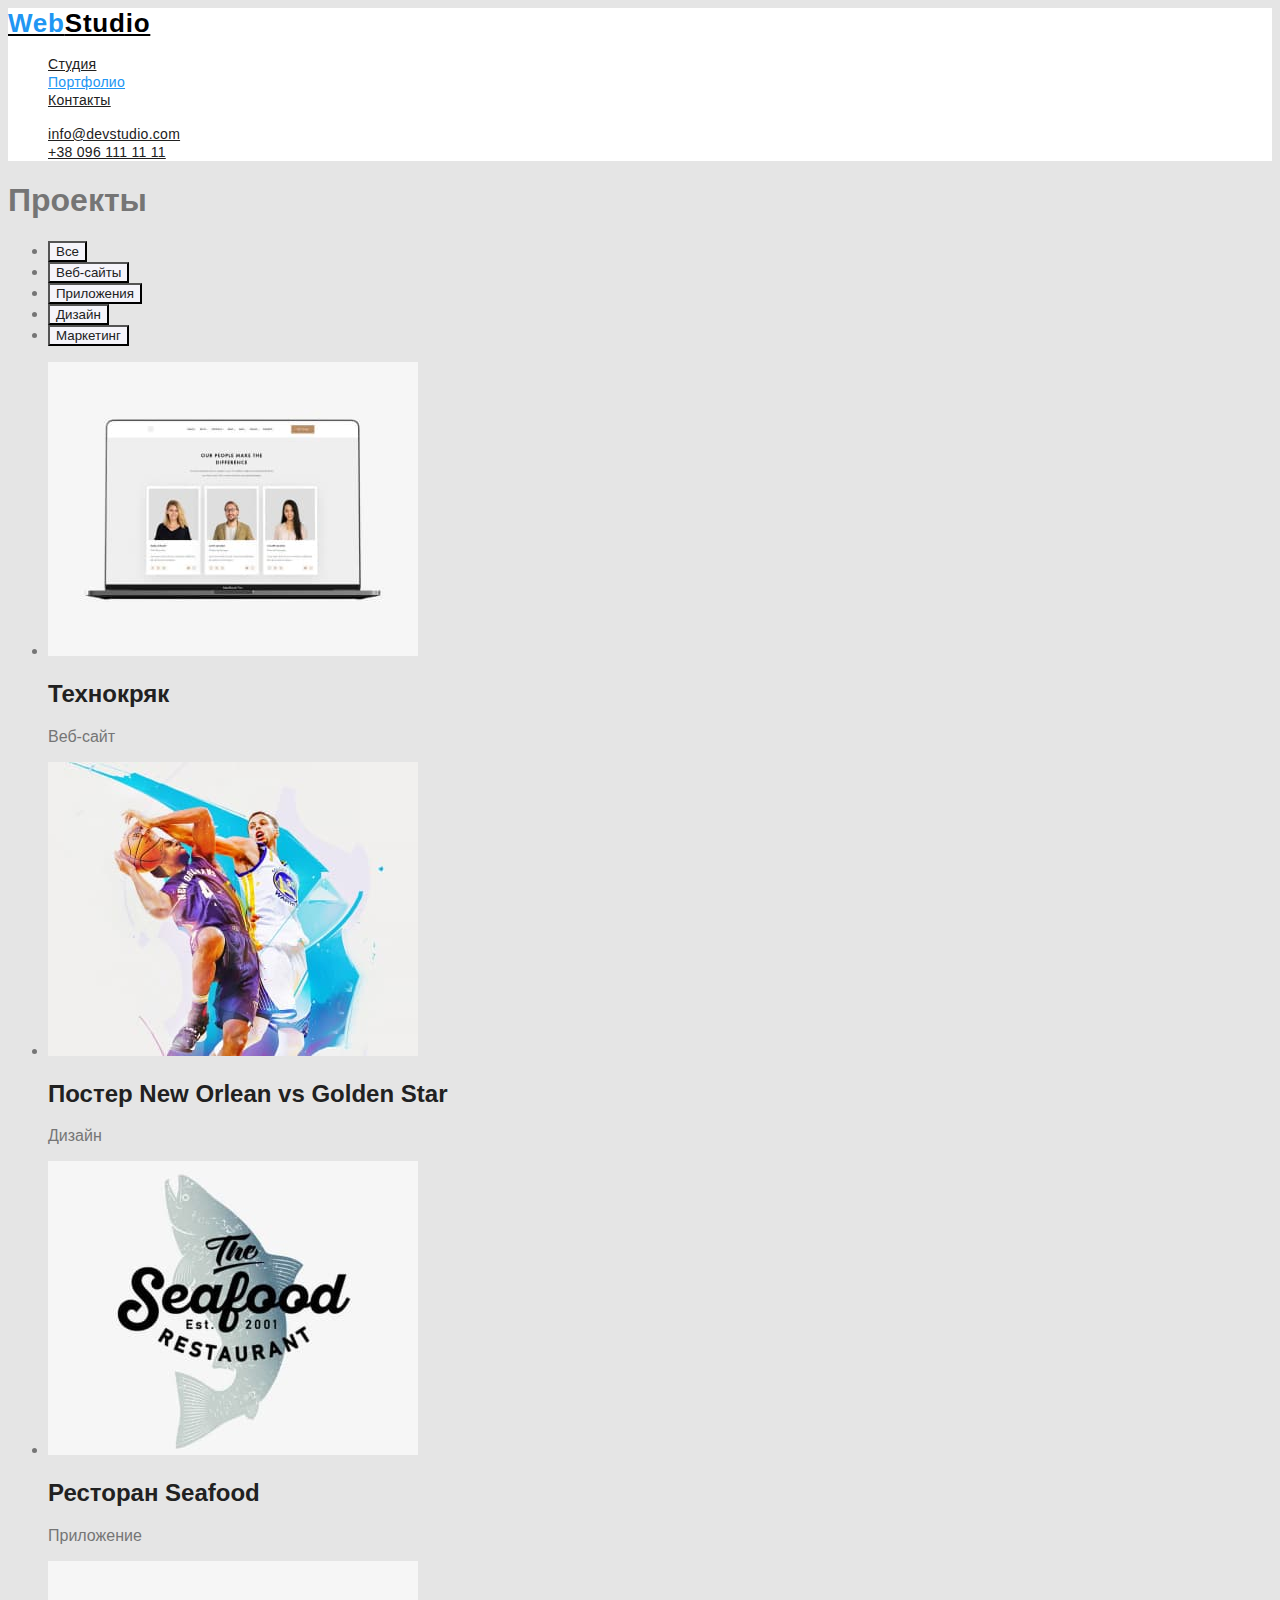
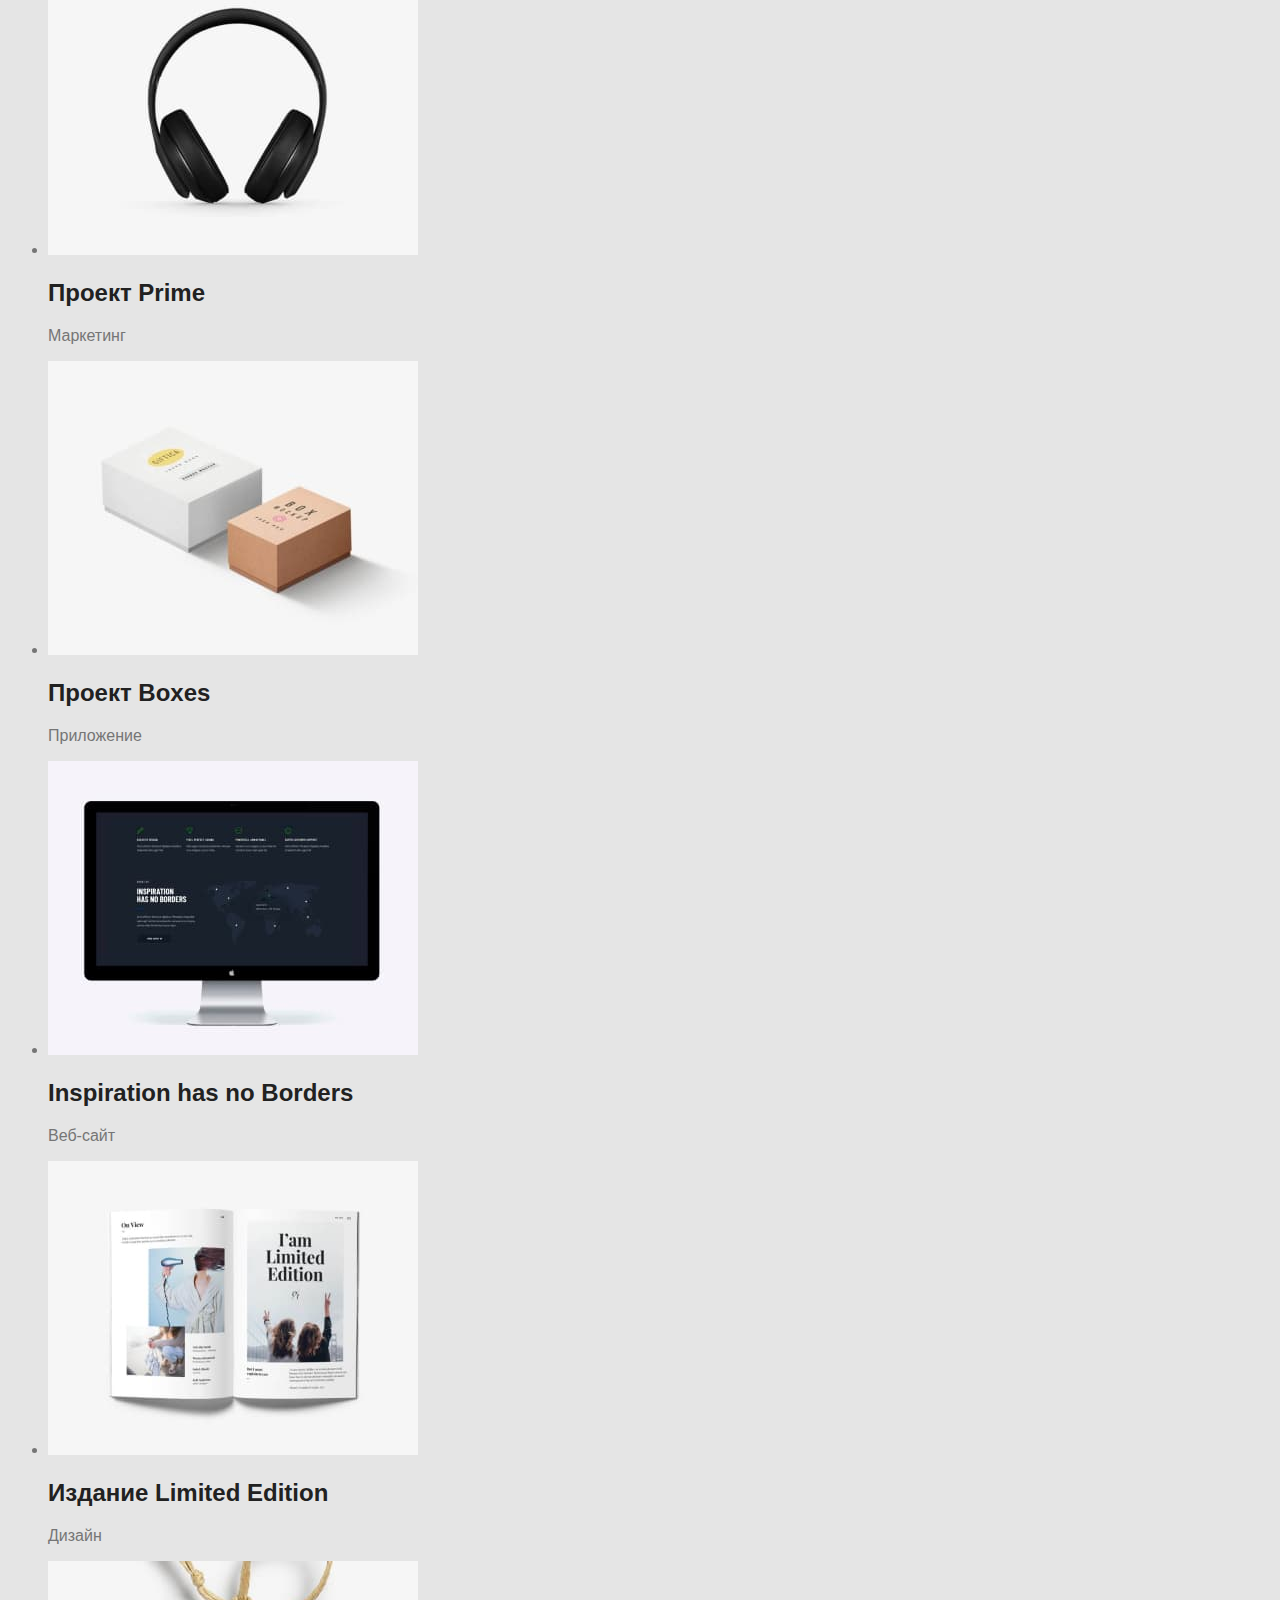
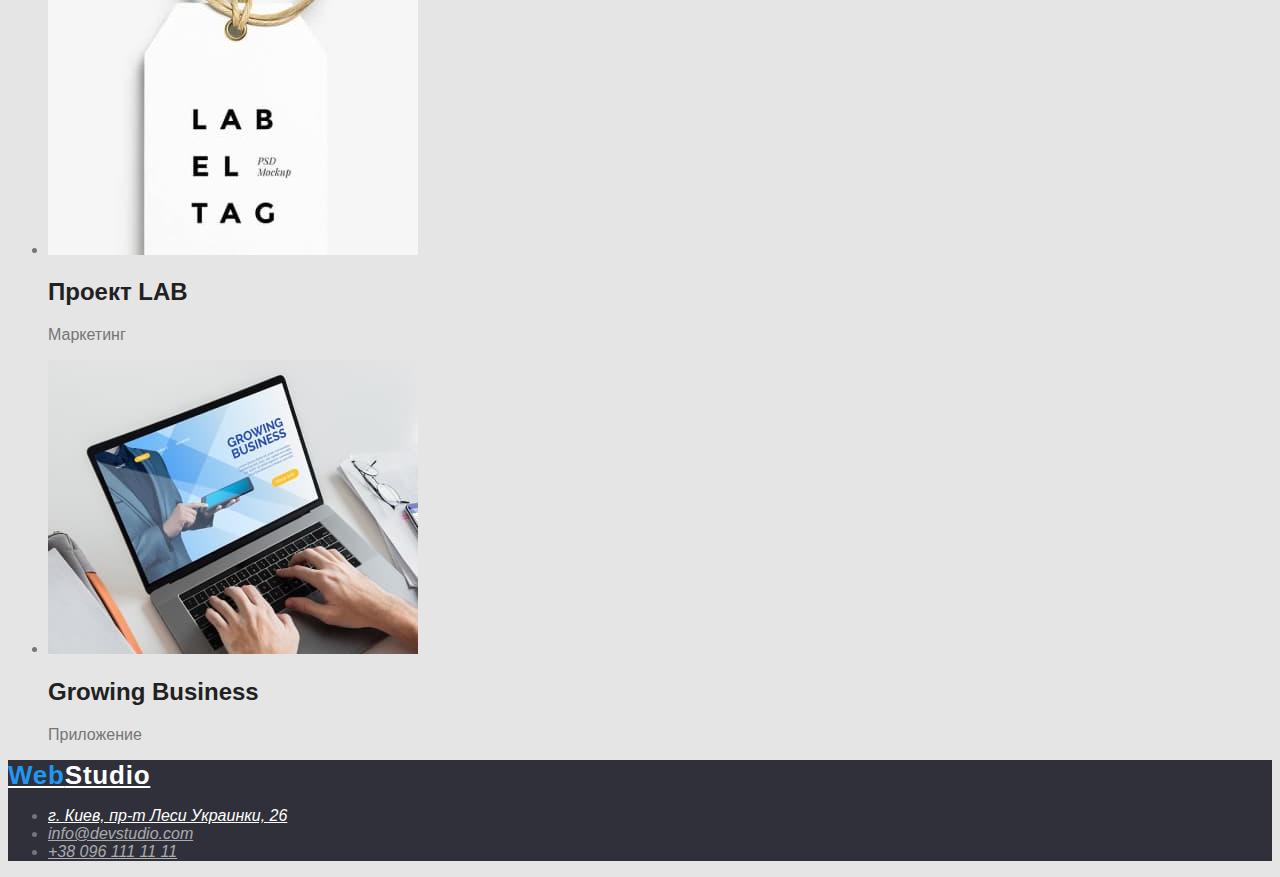
==== portfolio.html @ 9cfa78b4 "збережені зміни перед редагуванням класів" ====
<!DOCTYPE html>
<html lang="ru">
<head>
    <meta charset="UTF-8">
    <meta http-equiv="X-UA-Compatible" content="IE=edge">
    <meta name="viewport" content="width=device-width, initial-scale=1.0">
    <title>Document</title>
    <link rel="stylesheet" href="./css/styles.css">
</head>
<body>
<header class="header">
    <nav>
        <a href="index.html" class="header-logo"><span class="logo-accent">Web</span>Studio</a>

        <ul class="site-nav list">
            <li><a href="index.html" class="link">Студия</a></li>
            <li><a href="./portfolio.html" class="link current">Портфолио</a></li>
            <li><a href="" class="link">Контакты</a></li>
        </ul>
    </nav>

    <ul class="contact-nav list">
        <li><a href="mailto:info@devstudio.com" class="link">info@devstudio.com</a></li>
        <li><a href="tel:380961111111" class="link">+38 096 111 11 11</a></li>
    </ul>

</header>

    <main>
      <h1>Проекты</h1>
        <section>
        <ul class="button-list">
            <li><button type="button" class="button secondary">Все</button></li>
            <li><button type="button" class="button secondary">Веб-сайты</button></li>
            <li><button type="button" class="button secondary">Приложения</button></li>
            <li><button type="button" class="button secondary">Дизайн</button></li>
            <li><button type="button" class="button secondary">Маркетинг</button></li>
        </ul>  
        </section>

        <section class="projects">
              <ul class="projects-list">
                <li>
                    <img src="./images/img_1.jpg" alt="Ноутбук" width="370">
                    <h2 class="title">Технокряк</h2>
                    <p>Веб-сайт</p>
                </li>
                <li>
                     <img src="./images/img_2.jpg" alt="Баскетболисты" width="370">
                     <h2 class="title">Постер New Orlean vs Golden Star</h2>
                     <p>Дизайн</p>
                </li>
                <li>
                    <img src="./images/img_3.jpg" alt="Ресторан" width="370">
                    <h2 class="title">Ресторан Seafood</h2>
                    <p>Приложение</p>
                </li>
                <li>
                    <img src="images/img_4.jpg" alt="Наушники" width="370">
                    <h2 class="title">Проект Prime</h2>
                    <p>Маркетинг</p>
                </li>
                <li>
                    <img src="images/img_5.jpg" alt="Коробочки" width="370">
                    <h2 class="title">Проект Boxes</h2>
                    <p>Приложение</p>
                </li>
                <li>
                    <img src="images/img_6.jpg" alt="Монитор" width="370">
                    <h2 class="title">Inspiration has no Borders</h2>
                    <p>Веб-сайт</p>
                </li>
                <li>
                    <img src="images/img_7.jpg" alt="Журнал" width="370">
                    <h2 class="title">Издание Limited Edition</h2>
                    <p>Дизайн</p>
                </li>
                <li>
                    <img src="images/img_8.jpg" alt="Подвеска" width="370">
                    <h2 class="title">Проект LAB</h2>
                    <p>Маркетинг</p>
                </li>
                <li>
                    <img src="images/img_9.jpg" alt="Рабочий стол" width="370">
                    <h2 class="title">Growing Business</h2>
                    <p>Приложение</p>
                </li>
            </ul>
        </section>
       
    </main>

<footer class="footer">
    <a href="./index.html" class="footer-logo"><span class="logo-accent">Web</span>Studio</a>

    <address class="adress">
        <ul>
            <li><a href="https://bit.ly/3pXMvUd" class="adress-point" target="_blank" rel="noopener noreferrer">г. Киев,
                    пр-т Леси Украинки, 26</a></li>
            <li><a href="mailto:info@devstudio.com" class="adress-link">info@devstudio.com</a></li>
            <li><a href="tel:380961111111" class="adress-link">+38 096 111 11 11</a></li>
        </ul>
    </address>

</footer>
    
</body>
</html>
---- css/styles.css ----
:root {
    --primary-text-color: #757575;
    --title-text-color: #212121;
    --accent-color: #2196F3;
    --primary-white-color:#FFFFFF;
    --primary-grey-color: #F5F4FA;
    --primary-background-color: #E5E5E5;
    --primary-black-color: #2F303A;
}

body{
    color: var(--primary-text-color);
    background-color: var(--primary-background-color);
    font-family: Roboto, sans-serif;
}

/* Хедер */

.header {
    background-color: var(--primary-white-color);
}

.header-logo {
    color: #000000;
    font-family: Raleway, sans-serif;
    font-weight: 700;
    font-size: 26px;
    line-height: 1.19;
    letter-spacing: 0.03em;
}

.logo-accent {
    color: var(--accent-color);
}

.list {
    list-style: none;
}

.site-nav .link,
.contact-nav .link{
    color: var(--title-text-color);
    font-weight: 500;
    font-size: 14px;
    line-height: 1.14;
    letter-spacing: 0.02em;
}

.site-nav .link:hover,
.site-nav .link:focus {
    color: var(--accent-color);
}

.site-nav .link.current {
    color: var(--accent-color);
}

.contact-nav .link:hover,
.contact-nav .link:focus {
    color: var(--accent-color);
}


/* Герой */

.hero {
  background-color: var(--primary-black-color);
}

.hero-title {
    color: var(--primary-white-color);
    font-weight: 900;
    font-size: 44px;
    line-height: 1.36;
    text-align: center;
    letter-spacing: 0.06em;
    text-transform: uppercase;
}


/* Качества */

.features-list .title{
    color: var(--title-text-color);
    font-weight: 700;
    font-size: 14px;
    line-height: 1.14;
    letter-spacing: 0.03em;
    text-transform: uppercase;
}

.features-list .text{
    font-size: 14px;
    line-height: 1.7;
    letter-spacing: 0.03em;
}

/* Чем занимаемся */

.activity .activity-title {
    color: var(--title-text-color);
    font-weight: 700;
    font-size: 36px;
    line-height: 1.16;
    text-align: center;
    letter-spacing: 0.03em;    
}

/* Наша команда */

.team {
    background-color: var(--primary-grey-color);
}

.team .team-title {
    color: var(--title-text-color);
    font-weight: 700;
    font-size: 36px;
    line-height: 1.16;
    text-align: center;
    letter-spacing: 0.03em;
}

.team-list .subtitle{
    color: var(--title-text-color);
}

/* Футер */

.footer {
    background-color: var(--primary-black-color);
}

.footer-logo {
    color: var(--primary-white-color);
    font-family: Raleway, sans-serif;
    font-weight: 700;
    font-size: 26px;
    line-height: 1.19;
    letter-spacing: 0.03em;
}

.adress .adress-point{
    color: var(--primary-white-color);
}

.adress .adress-link{
    color: rgba(255, 255, 255, 0.6);;
}

/* Кнопки */

.button {

}

.button.primary {
color: var(--primary-white-color)
;
background-color: var(--accent-color);
}

.button.secondary {
    color: var(--title-text-color);
    background-color: var(--primary-grey-color);
}

.button-list .button.secondary:hover,
.button-list .button.secondary:focus {
color: var(--primary-white-color);
background-color: var(--accent-color);
}

/* Страница портфолио */

.projects-list .title {
    color: var(--title-text-color);
}

/* .projects > h1 {
    visually-hidden {
            position: absolute;
            width: 1px;
            height: 1px;
            margin: -1px;
            border: 0;
            padding: 0;
            white-space: nowrap;
            clip-path: inset(100%);
            clip: rect(0 0 0 0);
            overflow: hidden;
            12
        }
} */
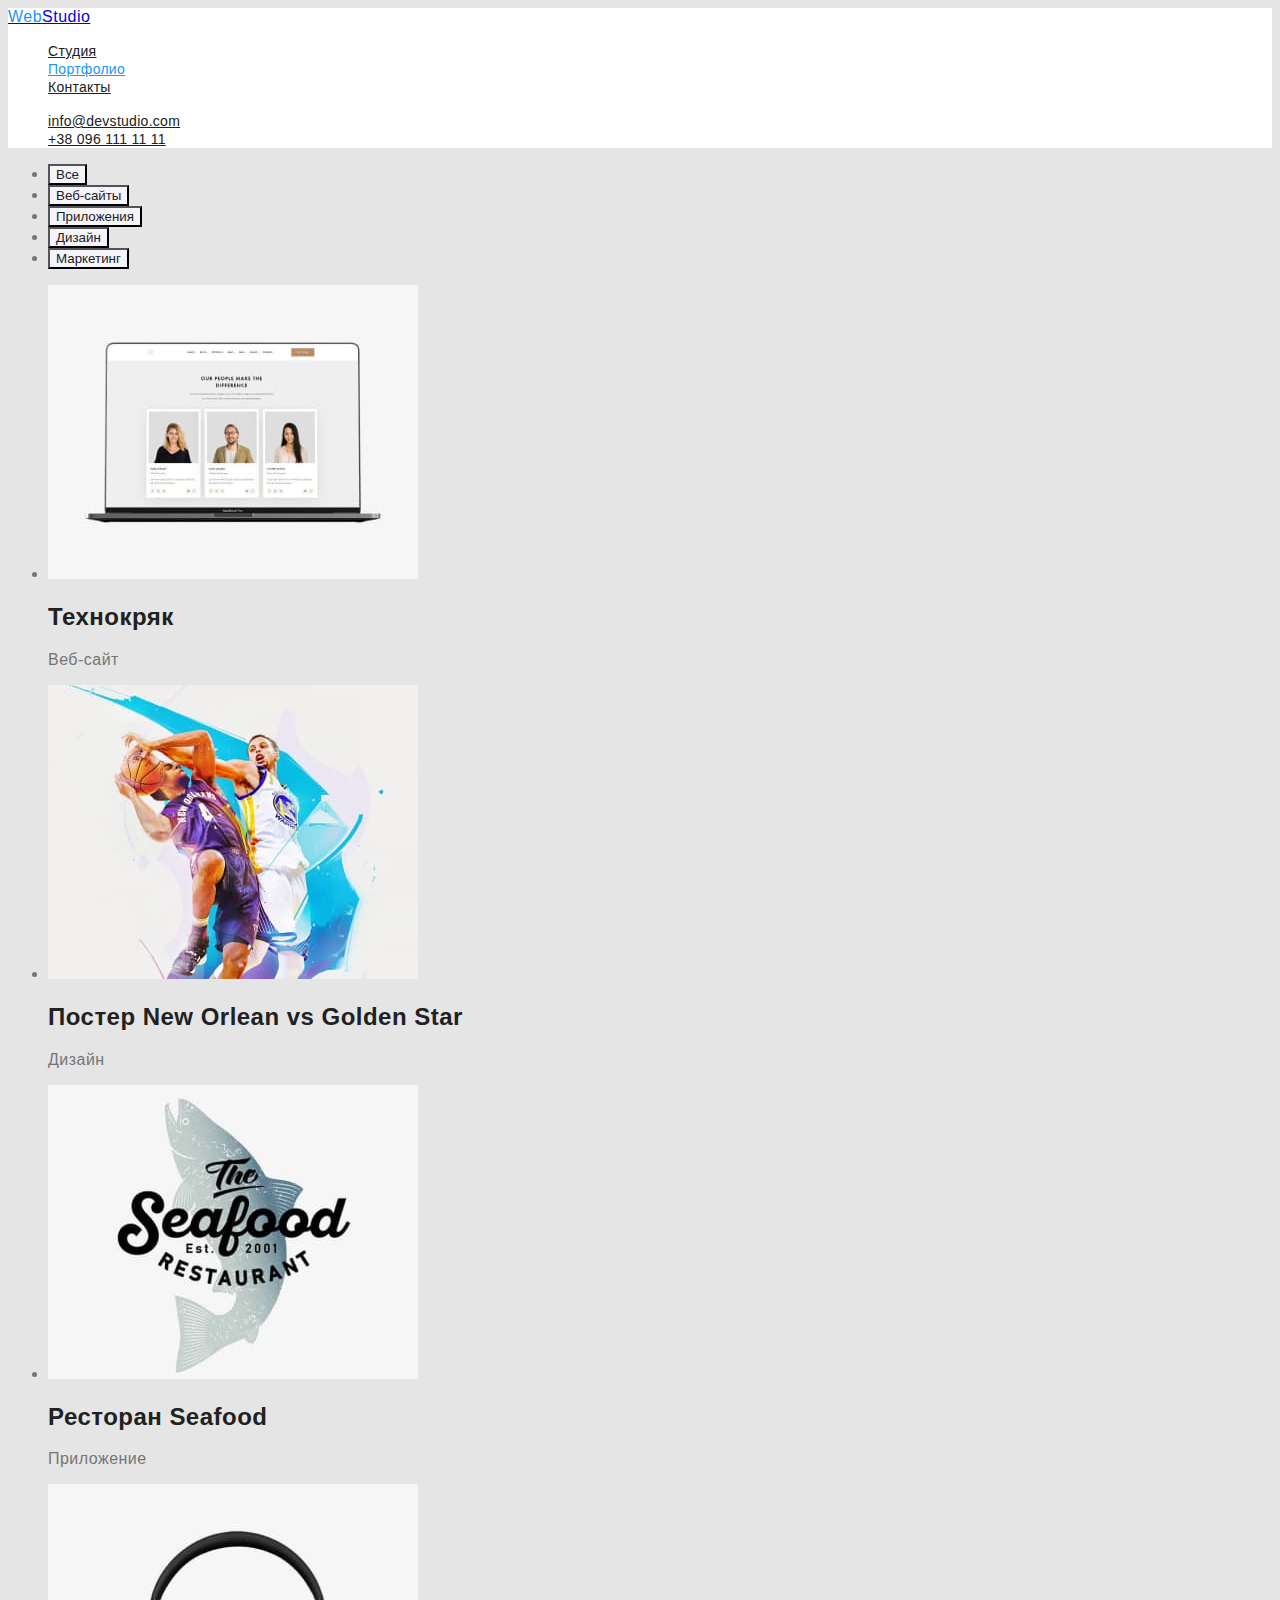
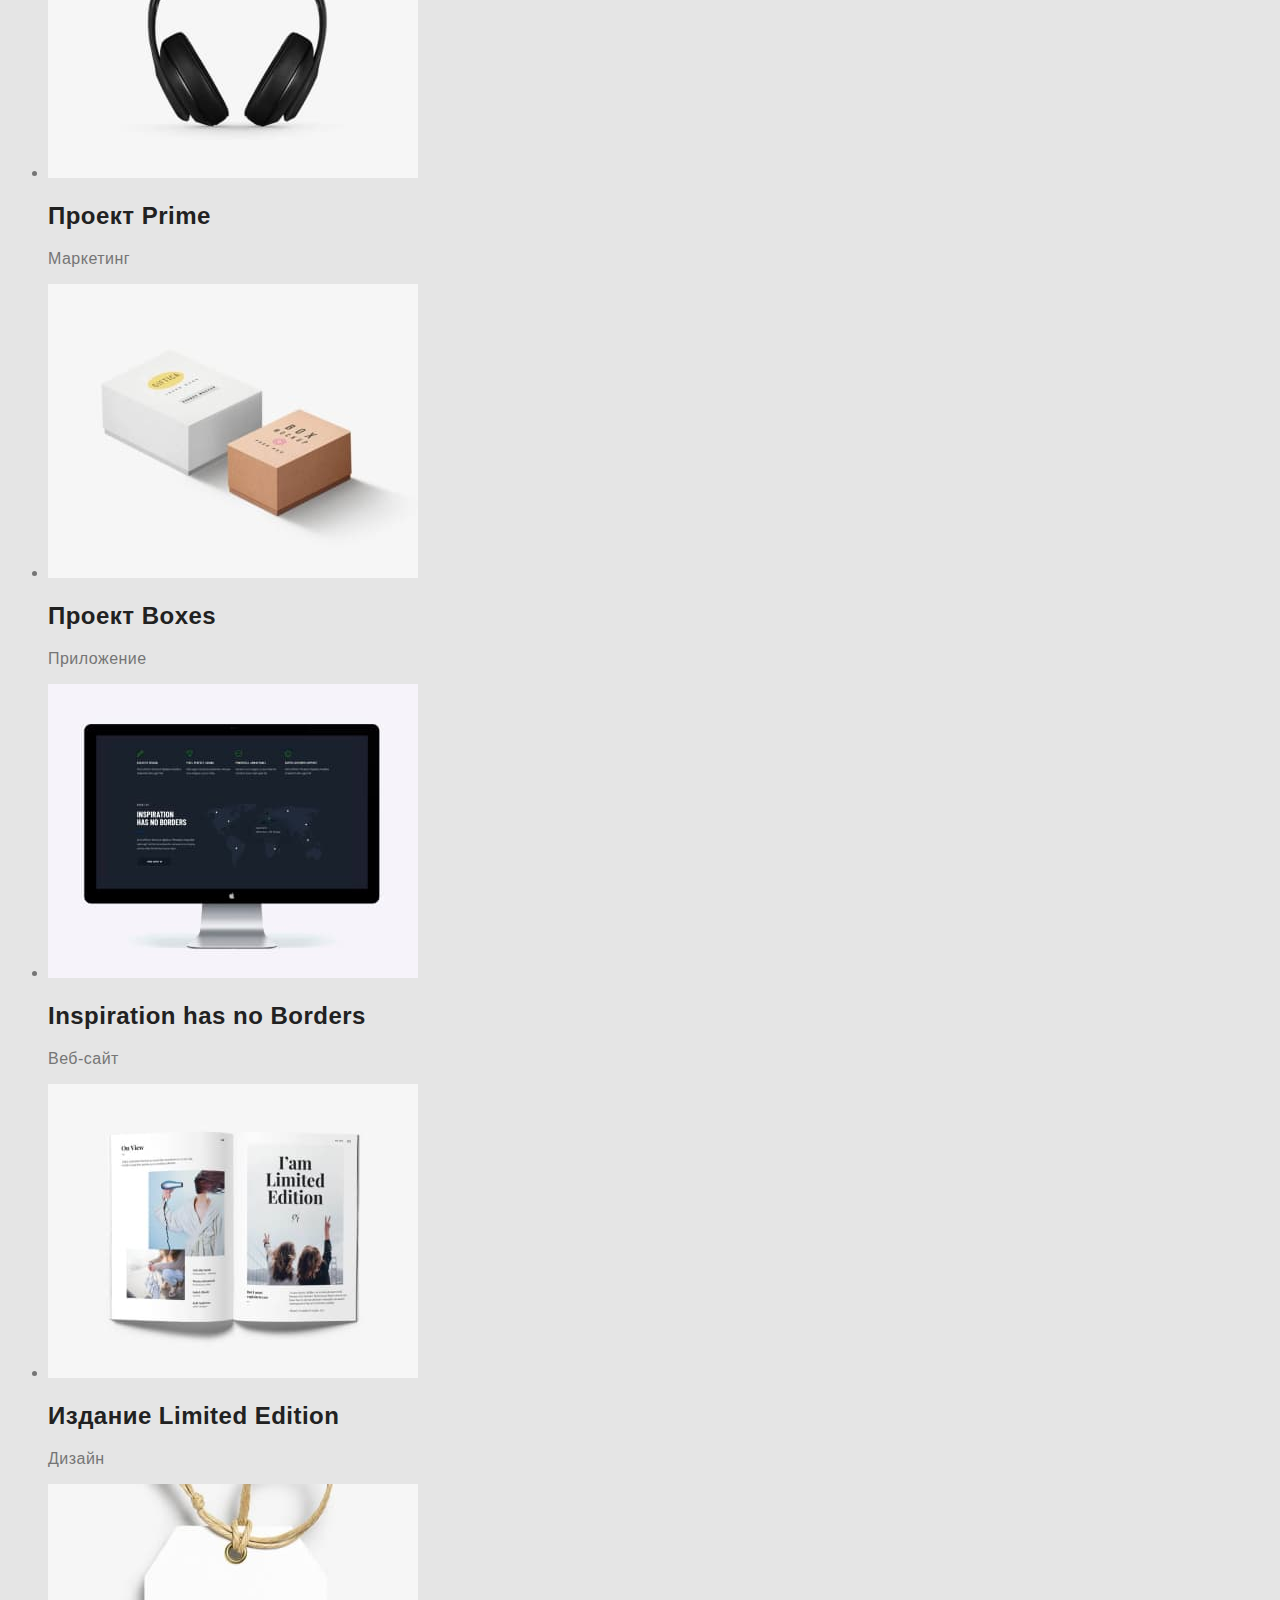
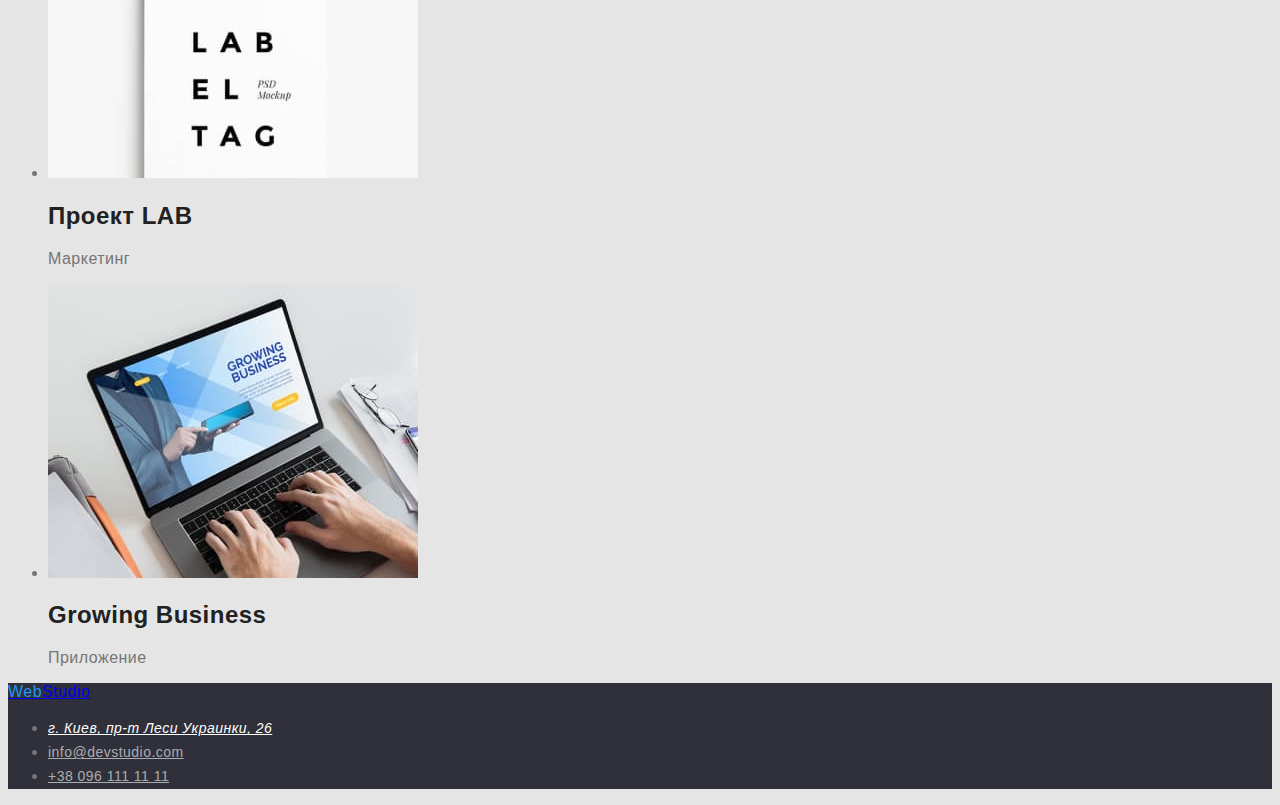
==== commit 5875e85e: "закінчив стилізацію основної сторінки" ====
--- a/portfolio.html
+++ b/portfolio.html
@@ -27,7 +27,7 @@
 </header>
 
     <main>
-      <h1>Проекты</h1>
+      <h1 class="visually-hidden">Проекты</h1>
         <section>
         <ul class="button-list">
             <li><button type="button" class="button secondary">Все</button></li>
--- a/css/styles.css
+++ b/css/styles.css
@@ -6,12 +6,28 @@
     --primary-grey-color: #F5F4FA;
     --primary-background-color: #E5E5E5;
     --primary-black-color: #2F303A;
+    --secondary-black-color: #000000;
+    --adress-color: rgba(255, 255, 255, 0.6)
 }
 
 body{
     color: var(--primary-text-color);
     background-color: var(--primary-background-color);
     font-family: Roboto, sans-serif;
+    letter-spacing: 0.03em;
+}
+
+.visually-hidden {
+    position: absolute;
+    width: 1px;
+    height: 1px;
+    margin: -1px;
+    border: 0;
+    padding: 0;
+    white-space: nowrap;
+    clip-path: inset(100%);
+    clip: rect(0 0 0 0);
+    overflow: hidden;
 }
 
 /* Хедер */
@@ -20,13 +36,15 @@
     background-color: var(--primary-white-color);
 }
 
-.header-logo {
-    color: #000000;
+.logo {
     font-family: Raleway, sans-serif;
     font-weight: 700;
     font-size: 26px;
     line-height: 1.19;
-    letter-spacing: 0.03em;
+}
+
+.logo.header {
+    color: var(--secondary-black-color);
 }
 
 .logo-accent {
@@ -85,44 +103,45 @@
     font-weight: 700;
     font-size: 14px;
     line-height: 1.14;
-    letter-spacing: 0.03em;
     text-transform: uppercase;
 }
 
 .features-list .text{
     font-size: 14px;
     line-height: 1.7;
-    letter-spacing: 0.03em;
 }
 
 /* Чем занимаемся */
 
-.activity .activity-title {
+
+.section-title {
     color: var(--title-text-color);
     font-weight: 700;
     font-size: 36px;
     line-height: 1.16;
     text-align: center;
-    letter-spacing: 0.03em;    
-}
+}
+
 
 /* Наша команда */
 
-.team {
+.section.team {
     background-color: var(--primary-grey-color);
 }
 
-.team .team-title {
-    color: var(--title-text-color);
-    font-weight: 700;
-    font-size: 36px;
-    line-height: 1.16;
-    text-align: center;
-    letter-spacing: 0.03em;
-}
-
-.team-list .subtitle{
-    color: var(--title-text-color);
+
+.team-list .title{
+    color: var(--title-text-color);
+    font-weight: 500;
+    font-size: 16px;
+    line-height: 1.18;
+    text-align: center;
+}
+
+.team-list .text{
+    font-size: 16px;
+    line-height: 1.18;
+    text-align: center;
 }
 
 /* Футер */
@@ -131,21 +150,23 @@
     background-color: var(--primary-black-color);
 }
 
-.footer-logo {
+
+
+.logo.footer {
     color: var(--primary-white-color);
-    font-family: Raleway, sans-serif;
-    font-weight: 700;
-    font-size: 26px;
-    line-height: 1.19;
-    letter-spacing: 0.03em;
-}
-
-.adress .adress-point{
+}
+
+.adress-point{
     color: var(--primary-white-color);
+    font-size: 14px;
+    line-height: 1.71;
 }
 
 .adress .adress-link{
-    color: rgba(255, 255, 255, 0.6);;
+    color: var(--adress-color);
+    font-style: normal;
+    font-size: 14px;
+    line-height: 1.71;
 }
 
 /* Кнопки */
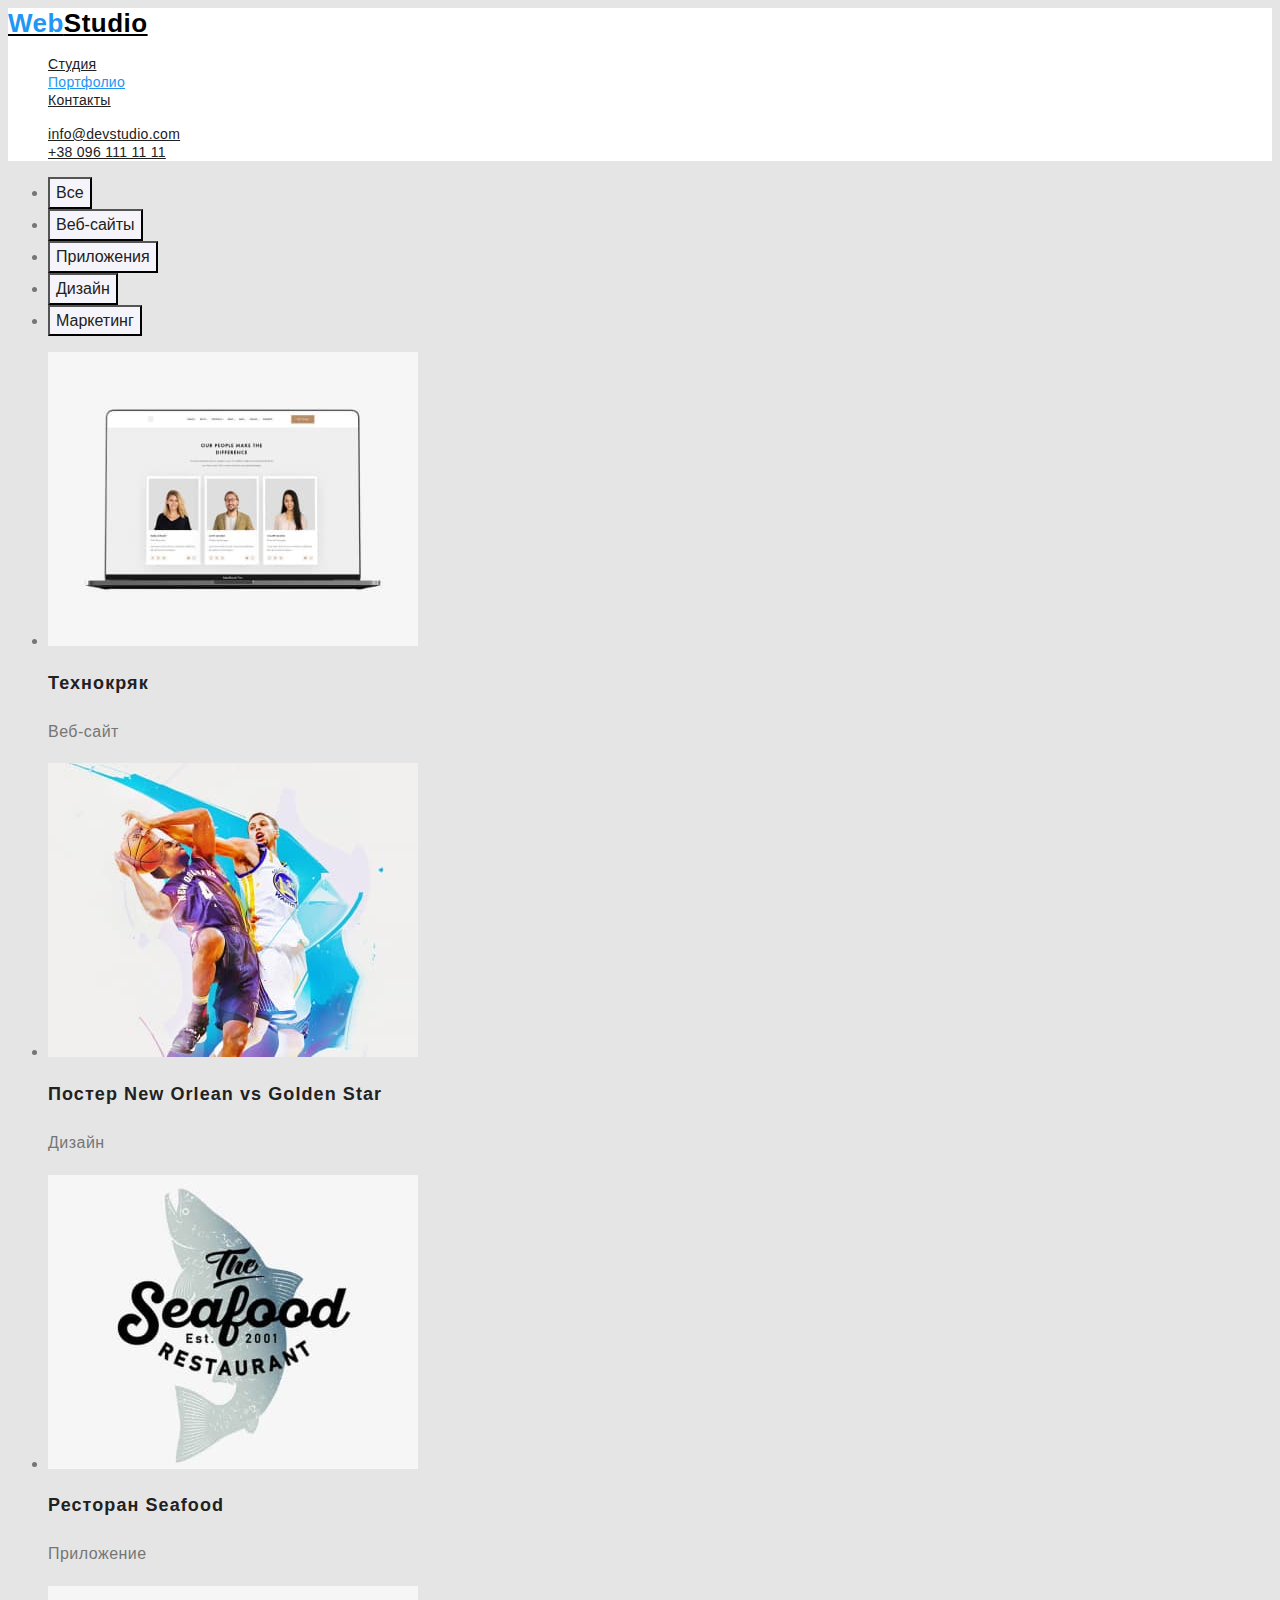
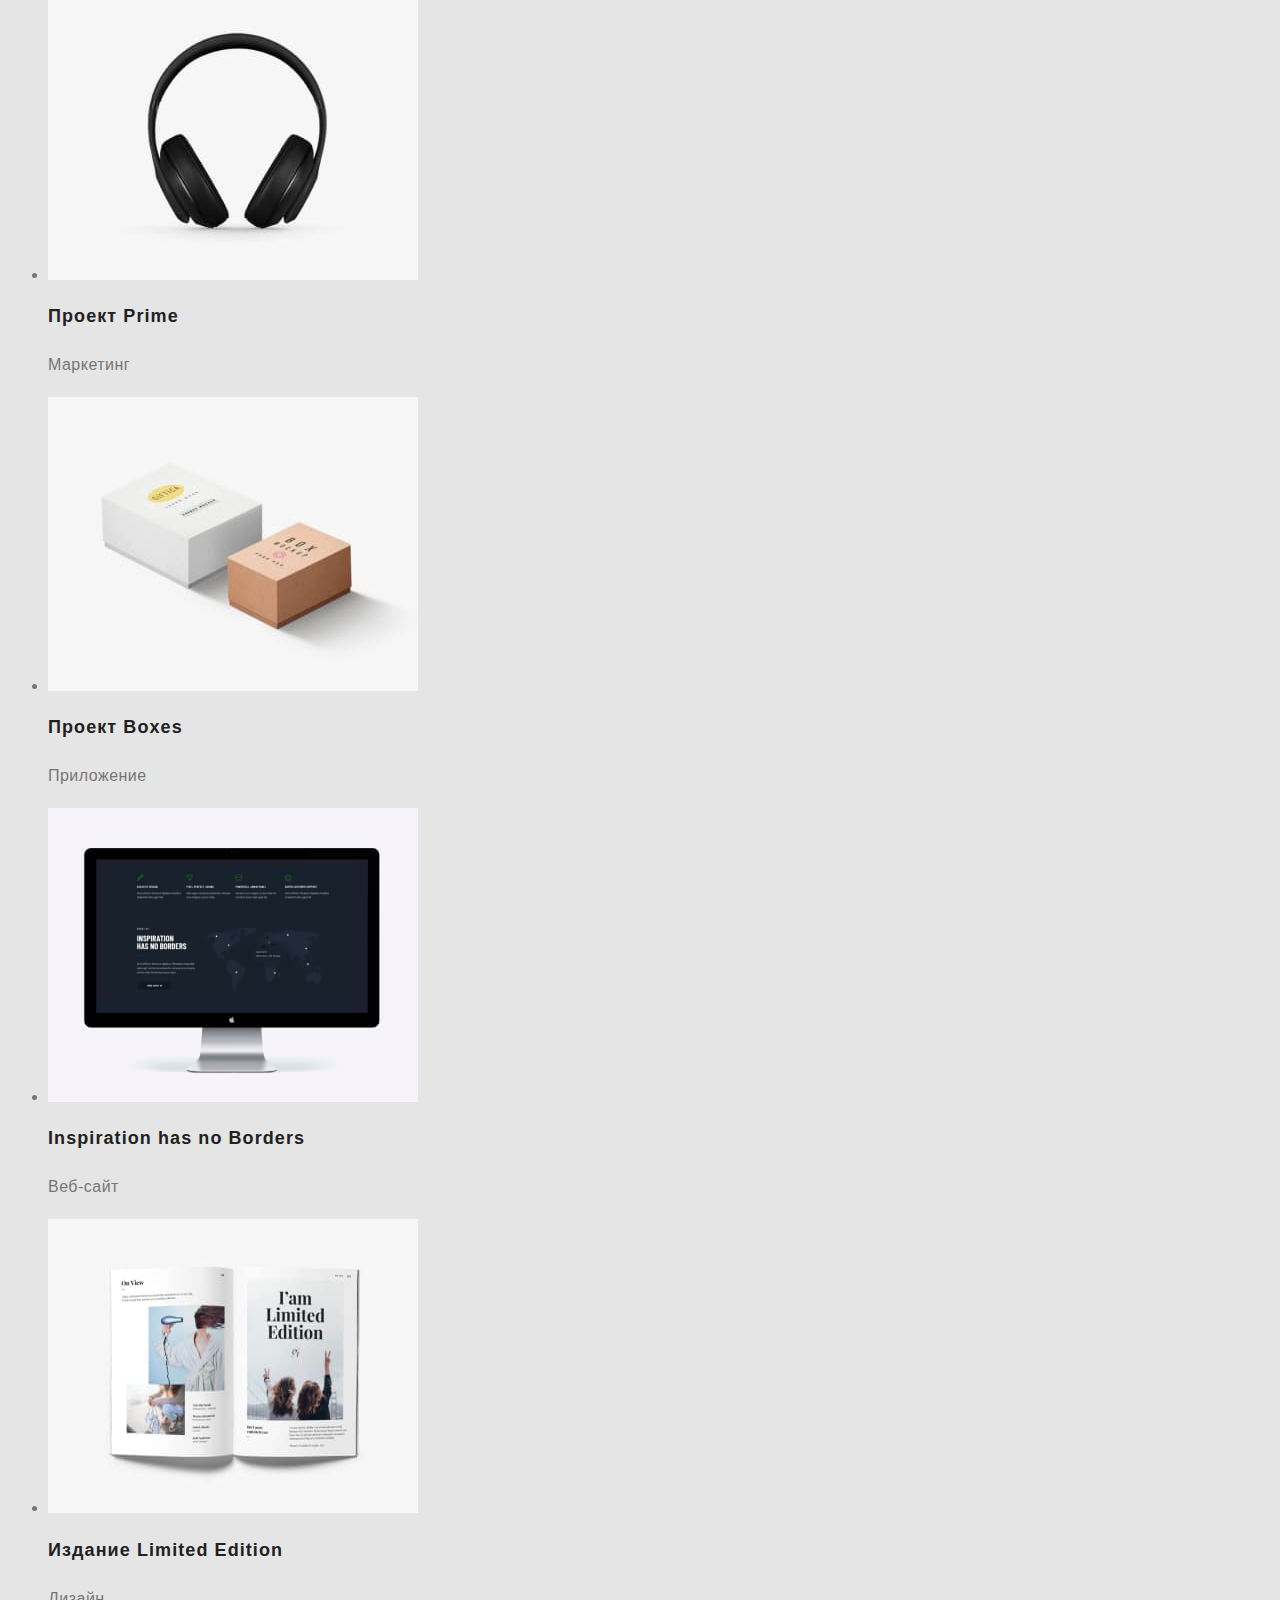
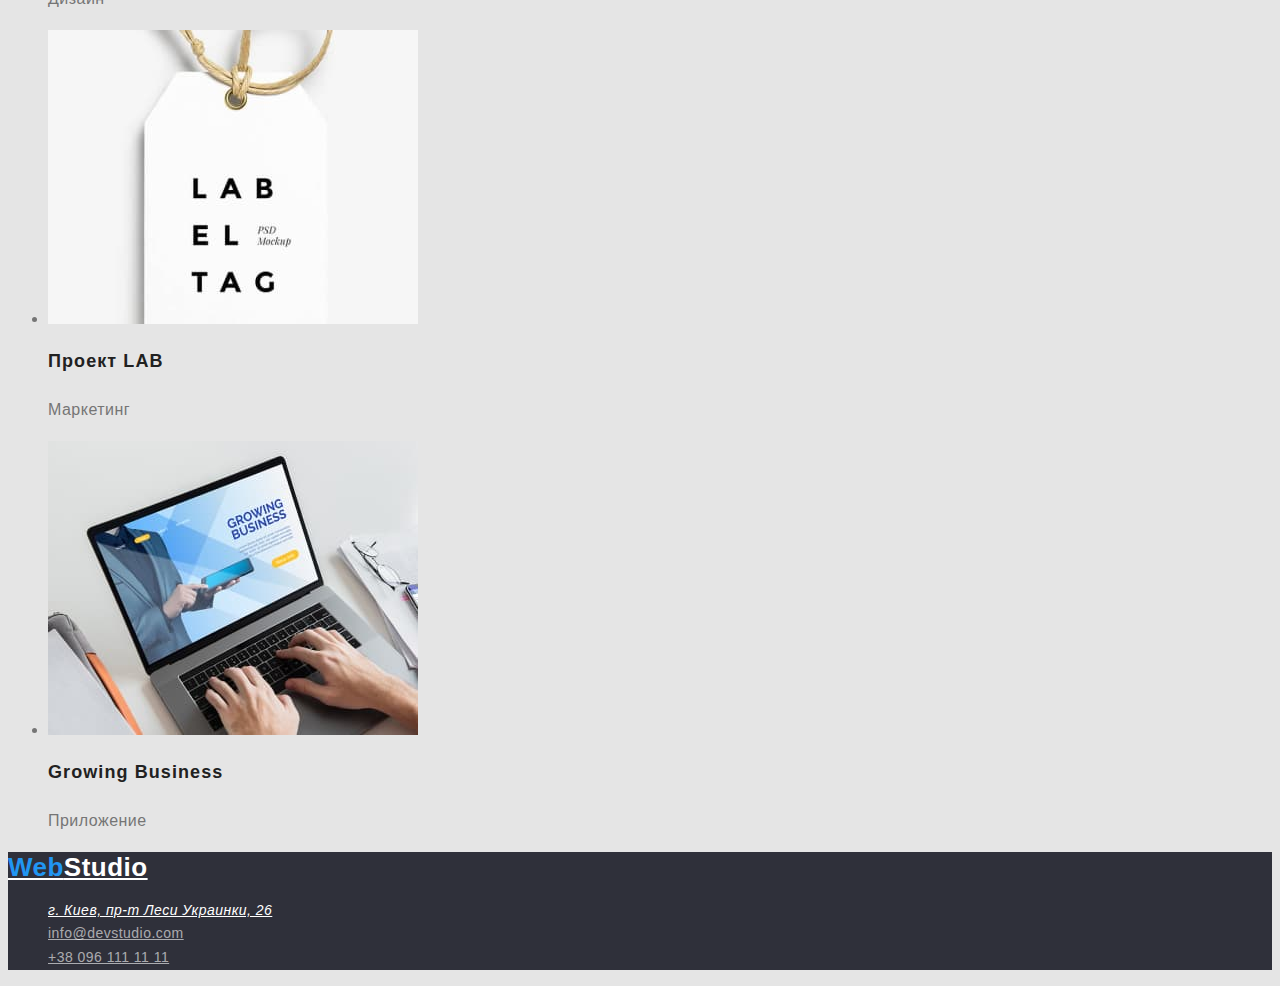
==== commit cb4895f5: "Проект (без візуального коректування)" ====
--- a/portfolio.html
+++ b/portfolio.html
@@ -10,7 +10,7 @@
 <body>
 <header class="header">
     <nav>
-        <a href="index.html" class="header-logo"><span class="logo-accent">Web</span>Studio</a>
+        <a href="index.html" class="logo header"><span class="logo-accent">Web</span>Studio</a>
 
         <ul class="site-nav list">
             <li><a href="index.html" class="link">Студия</a></li>
@@ -29,12 +29,13 @@
     <main>
       <h1 class="visually-hidden">Проекты</h1>
         <section>
+        <h2 class="visually-hidden">Фильтр</h2>
         <ul class="button-list">
-            <li><button type="button" class="button secondary">Все</button></li>
-            <li><button type="button" class="button secondary">Веб-сайты</button></li>
-            <li><button type="button" class="button secondary">Приложения</button></li>
-            <li><button type="button" class="button secondary">Дизайн</button></li>
-            <li><button type="button" class="button secondary">Маркетинг</button></li>
+            <li><button type="button" class="button">Все</button></li>
+            <li><button type="button" class="button">Веб-сайты</button></li>
+            <li><button type="button" class="button">Приложения</button></li>
+            <li><button type="button" class="button">Дизайн</button></li>
+            <li><button type="button" class="button">Маркетинг</button></li>
         </ul>  
         </section>
 
@@ -43,47 +44,47 @@
                 <li>
                     <img src="./images/img_1.jpg" alt="Ноутбук" width="370">
                     <h2 class="title">Технокряк</h2>
-                    <p>Веб-сайт</p>
+                    <p class="text">Веб-сайт</p>
                 </li>
                 <li>
                      <img src="./images/img_2.jpg" alt="Баскетболисты" width="370">
                      <h2 class="title">Постер New Orlean vs Golden Star</h2>
-                     <p>Дизайн</p>
+                     <p class="text">Дизайн</p>
                 </li>
                 <li>
                     <img src="./images/img_3.jpg" alt="Ресторан" width="370">
                     <h2 class="title">Ресторан Seafood</h2>
-                    <p>Приложение</p>
+                    <p class="text">Приложение</p>
                 </li>
                 <li>
                     <img src="images/img_4.jpg" alt="Наушники" width="370">
                     <h2 class="title">Проект Prime</h2>
-                    <p>Маркетинг</p>
+                    <p class="text">Маркетинг</p>
                 </li>
                 <li>
                     <img src="images/img_5.jpg" alt="Коробочки" width="370">
                     <h2 class="title">Проект Boxes</h2>
-                    <p>Приложение</p>
+                    <p class="text">Приложение</p>
                 </li>
                 <li>
                     <img src="images/img_6.jpg" alt="Монитор" width="370">
                     <h2 class="title">Inspiration has no Borders</h2>
-                    <p>Веб-сайт</p>
+                    <p class="text">Веб-сайт</p>
                 </li>
                 <li>
                     <img src="images/img_7.jpg" alt="Журнал" width="370">
                     <h2 class="title">Издание Limited Edition</h2>
-                    <p>Дизайн</p>
+                    <p class="text">Дизайн</p>
                 </li>
                 <li>
                     <img src="images/img_8.jpg" alt="Подвеска" width="370">
                     <h2 class="title">Проект LAB</h2>
-                    <p>Маркетинг</p>
+                    <p class="text">Маркетинг</p>
                 </li>
                 <li>
                     <img src="images/img_9.jpg" alt="Рабочий стол" width="370">
                     <h2 class="title">Growing Business</h2>
-                    <p>Приложение</p>
+                    <p class="text">Приложение</p>
                 </li>
             </ul>
         </section>
@@ -91,10 +92,10 @@
     </main>
 
 <footer class="footer">
-    <a href="./index.html" class="footer-logo"><span class="logo-accent">Web</span>Studio</a>
+    <a href="./index.html" class="logo footer"><span class="logo-accent">Web</span>Studio</a>
 
     <address class="adress">
-        <ul>
+        <ul class="list">
             <li><a href="https://bit.ly/3pXMvUd" class="adress-point" target="_blank" rel="noopener noreferrer">г. Киев,
                     пр-т Леси Украинки, 26</a></li>
             <li><a href="mailto:info@devstudio.com" class="adress-link">info@devstudio.com</a></li>
--- a/css/styles.css
+++ b/css/styles.css
@@ -30,6 +30,9 @@
     overflow: hidden;
 }
 
+.list {
+    list-style: none;
+}
 /* Хедер */
 
 .header {
@@ -51,9 +54,7 @@
     color: var(--accent-color);
 }
 
-.list {
-    list-style: none;
-}
+
 
 .site-nav .link,
 .contact-nav .link{
@@ -162,7 +163,7 @@
     line-height: 1.71;
 }
 
-.adress .adress-link{
+.adress .adress-link {
     color: var(--adress-color);
     font-style: normal;
     font-size: 14px;
@@ -172,45 +173,51 @@
 /* Кнопки */
 
 .button {
-
+    color: var(--title-text-color);
+    background-color: var(--primary-grey-color);
+
+    font-weight: 500;
+    font-size: 16px;
+    line-height: 1.62;
+    text-align: center;
+
+    cursor: pointer;
 }
 
 .button.primary {
-color: var(--primary-white-color)
-;
-background-color: var(--accent-color);
-}
-
-.button.secondary {
-    color: var(--title-text-color);
-    background-color: var(--primary-grey-color);
-}
-
-.button-list .button.secondary:hover,
-.button-list .button.secondary:focus {
 color: var(--primary-white-color);
 background-color: var(--accent-color);
+
+font-weight: 700;
+font-size: 16px;
+line-height: 1.88;
+align-items: center;
+text-align: center;
+letter-spacing: 0.06em;
+
+cursor: pointer;
+}
+
+.button-list .button:hover,
+.button-list .button:focus {
+color: var(--primary-white-color);
+background-color: var(--accent-color);
 }
 
 /* Страница портфолио */
 
+
+
 .projects-list .title {
     color: var(--title-text-color);
-}
-
-/* .projects > h1 {
-    visually-hidden {
-            position: absolute;
-            width: 1px;
-            height: 1px;
-            margin: -1px;
-            border: 0;
-            padding: 0;
-            white-space: nowrap;
-            clip-path: inset(100%);
-            clip: rect(0 0 0 0);
-            overflow: hidden;
-            12
-        }
-} */
-
+
+    font-weight: 700;
+    font-size: 18px;
+    line-height: 2.0;
+    letter-spacing: 0.06em;
+}
+
+.projects-list .text {
+    font-size: 16px;
+    line-height: 1.88;
+}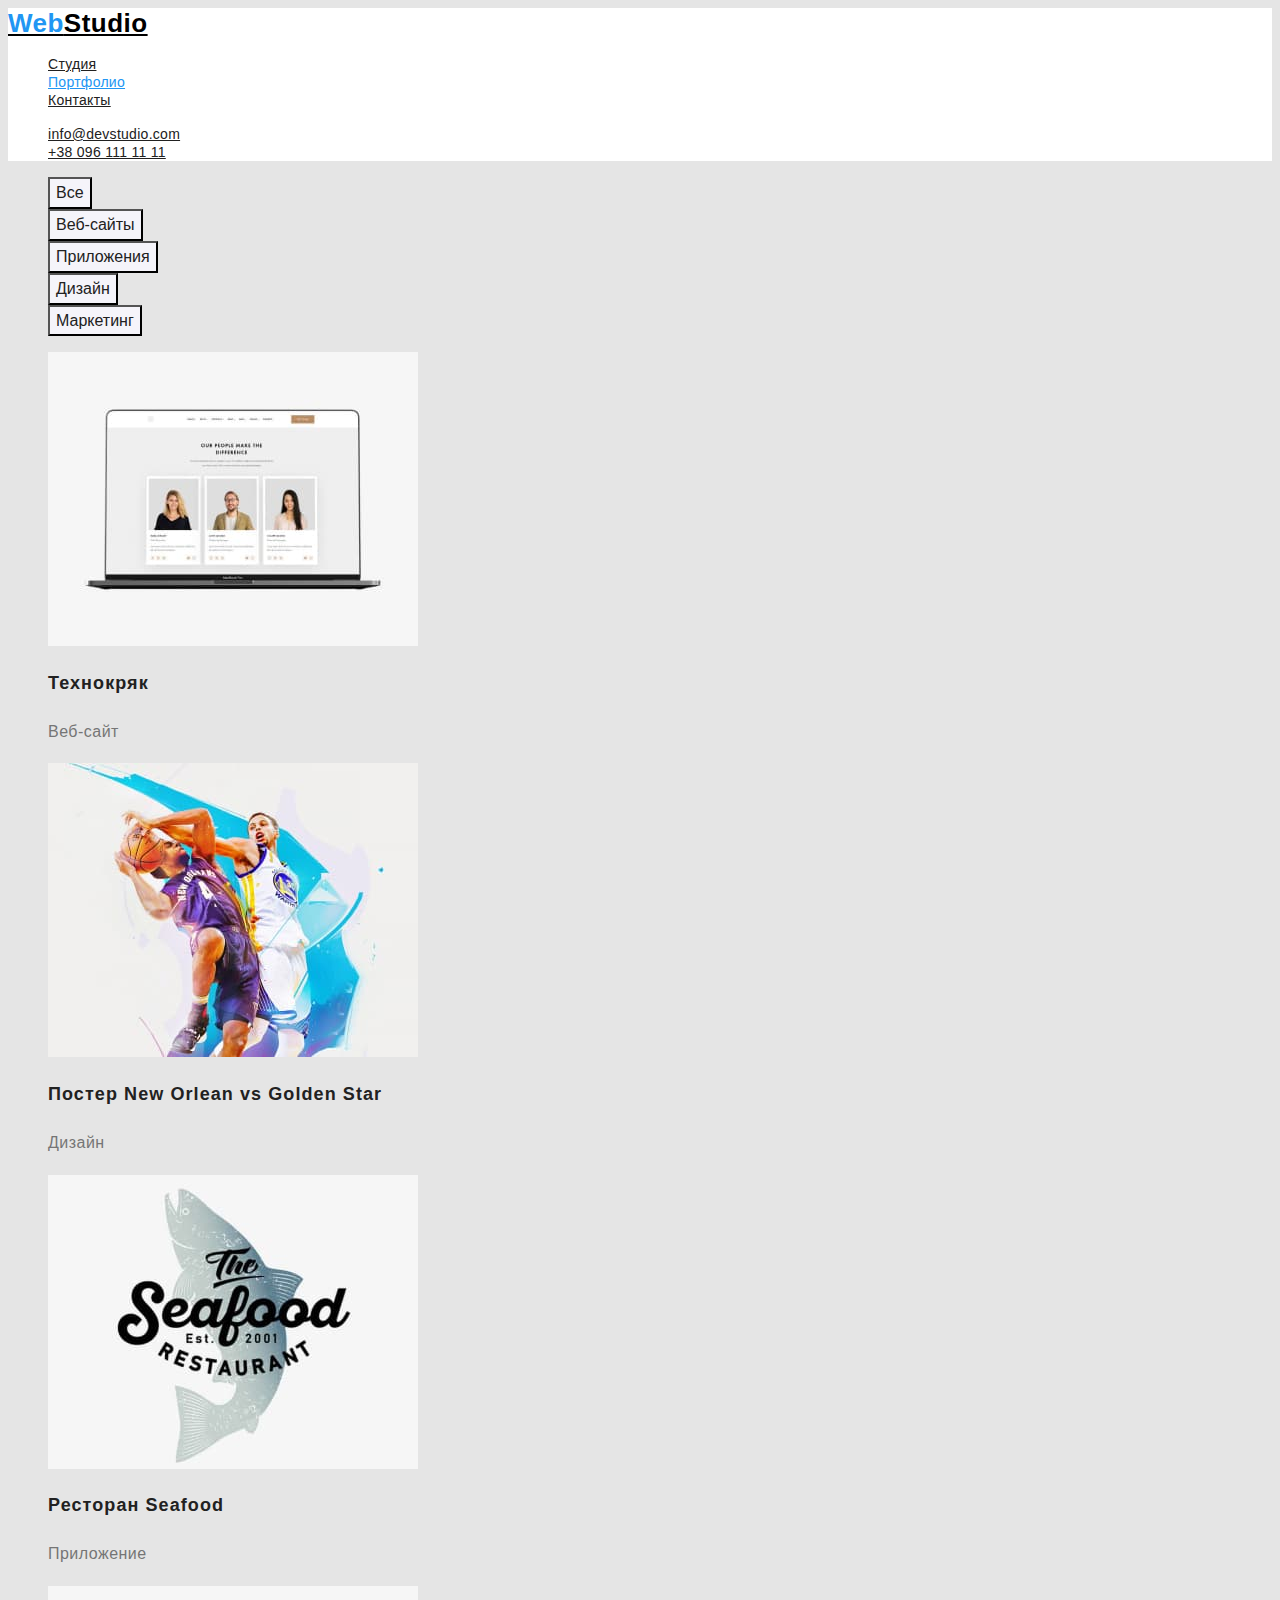
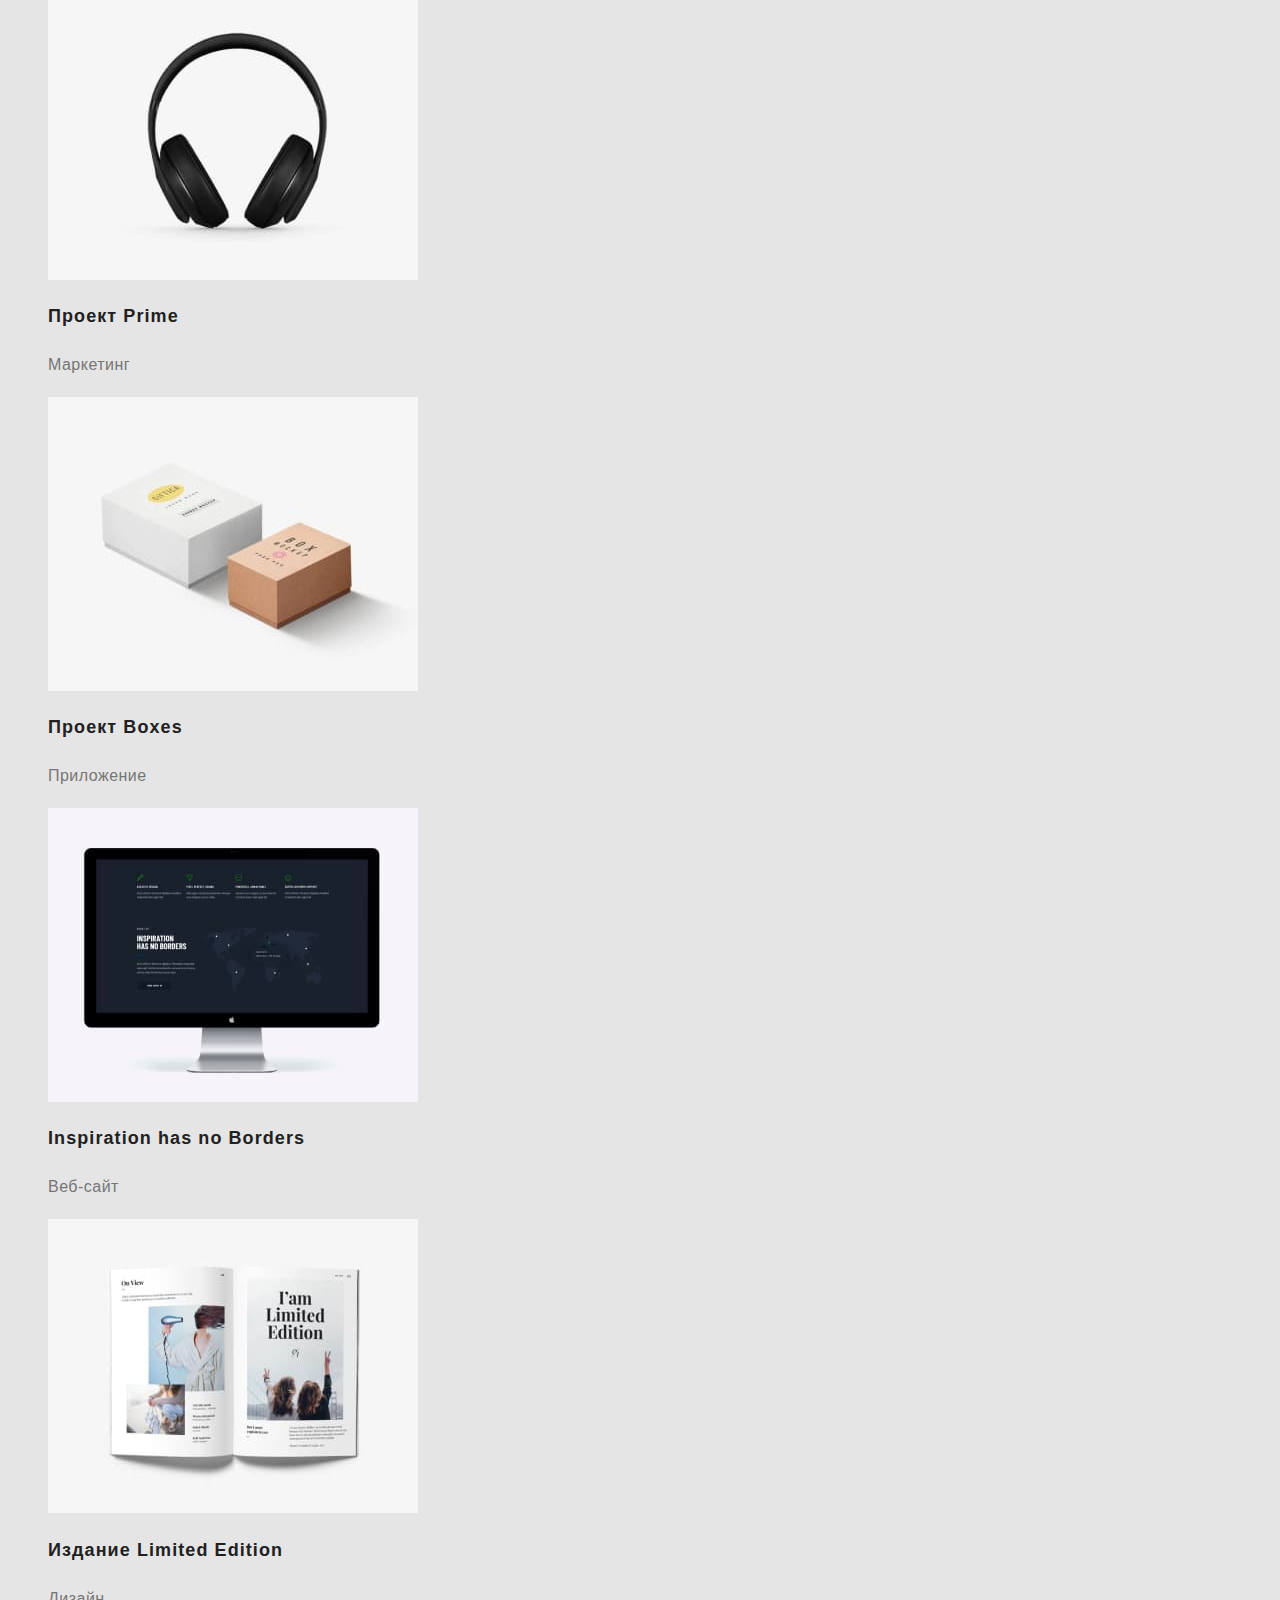
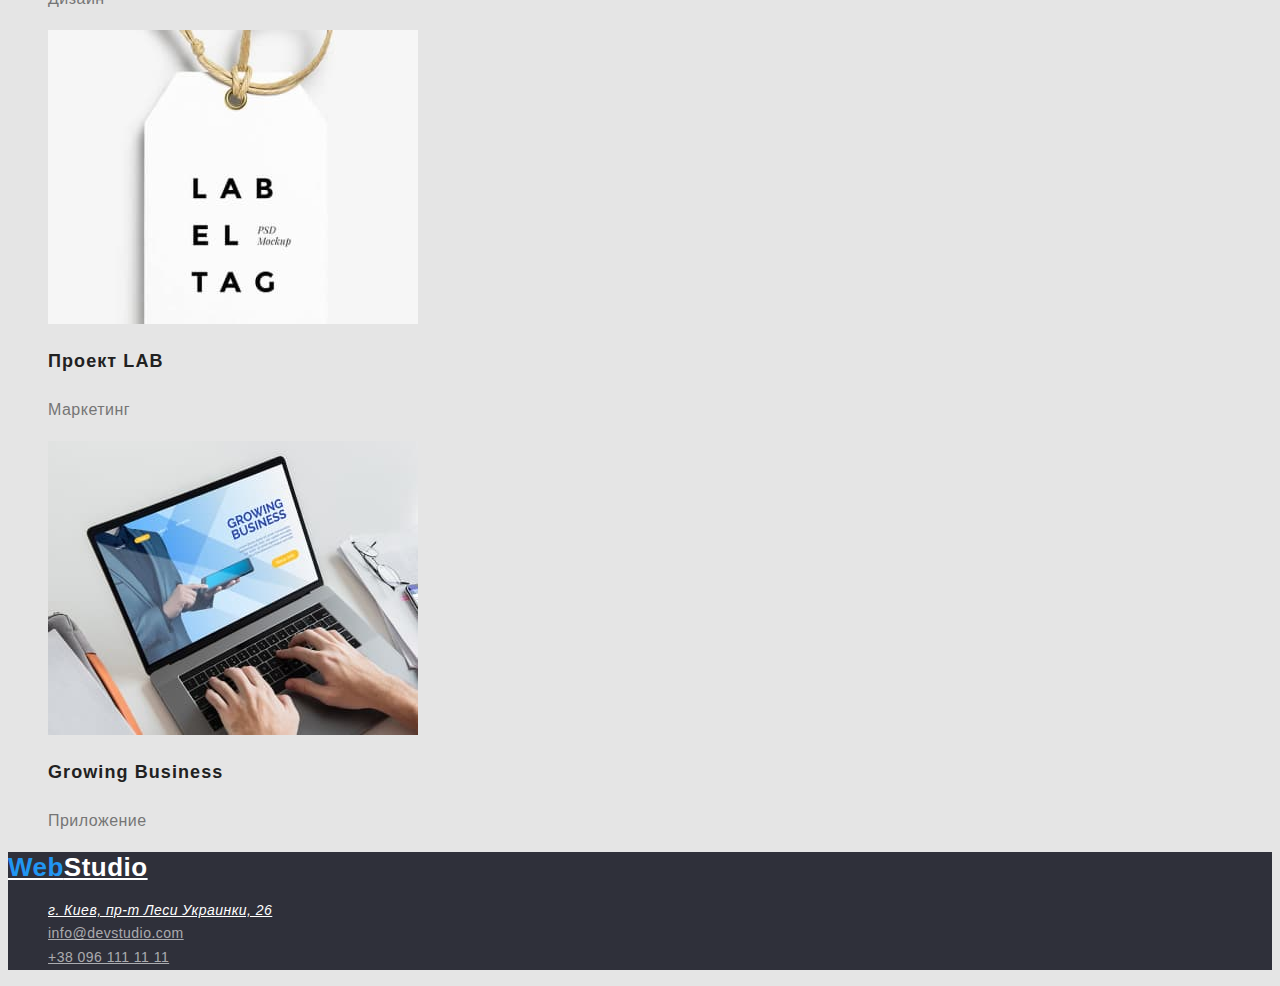
==== commit 01c740bf: "забрані маркери" ====
--- a/portfolio.html
+++ b/portfolio.html
@@ -27,10 +27,10 @@
 </header>
 
     <main>
-      <h1 class="visually-hidden">Проекты</h1>
+        <h1 class="visually-hidden">Проекты</h1>
         <section>
         <h2 class="visually-hidden">Фильтр</h2>
-        <ul class="button-list">
+        <ul class="button-list list">
             <li><button type="button" class="button">Все</button></li>
             <li><button type="button" class="button">Веб-сайты</button></li>
             <li><button type="button" class="button">Приложения</button></li>
@@ -40,7 +40,7 @@
         </section>
 
         <section class="projects">
-              <ul class="projects-list">
+              <ul class="projects-list list">
                 <li>
                     <img src="./images/img_1.jpg" alt="Ноутбук" width="370">
                     <h2 class="title">Технокряк</h2>
--- a/css/styles.css
+++ b/css/styles.css
@@ -10,9 +10,10 @@
     --adress-color: rgba(255, 255, 255, 0.6)
 }
 
-body{
+body {
     color: var(--primary-text-color);
     background-color: var(--primary-background-color);
+
     font-family: Roboto, sans-serif;
     letter-spacing: 0.03em;
 }
@@ -33,6 +34,7 @@
 .list {
     list-style: none;
 }
+
 /* Хедер */
 
 .header {
@@ -54,11 +56,10 @@
     color: var(--accent-color);
 }
 
-
-
 .site-nav .link,
-.contact-nav .link{
-    color: var(--title-text-color);
+.contact-nav .link {
+    color: var(--title-text-color);
+
     font-weight: 500;
     font-size: 14px;
     line-height: 1.14;
@@ -79,7 +80,6 @@
     color: var(--accent-color);
 }
 
-
 /* Герой */
 
 .hero {
@@ -88,6 +88,7 @@
 
 .hero-title {
     color: var(--primary-white-color);
+
     font-weight: 900;
     font-size: 44px;
     line-height: 1.36;
@@ -96,11 +97,11 @@
     text-transform: uppercase;
 }
 
-
 /* Качества */
 
-.features-list .title{
-    color: var(--title-text-color);
+.features-list .title {
+    color: var(--title-text-color);
+
     font-weight: 700;
     font-size: 14px;
     line-height: 1.14;
@@ -114,32 +115,31 @@
 
 /* Чем занимаемся */
 
-
 .section-title {
     color: var(--title-text-color);
+
     font-weight: 700;
     font-size: 36px;
     line-height: 1.16;
     text-align: center;
 }
 
-
 /* Наша команда */
 
 .section.team {
     background-color: var(--primary-grey-color);
 }
 
-
-.team-list .title{
-    color: var(--title-text-color);
+.team-list .title {
+    color: var(--title-text-color);
+
     font-weight: 500;
     font-size: 16px;
     line-height: 1.18;
     text-align: center;
 }
 
-.team-list .text{
+.team-list .text {
     font-size: 16px;
     line-height: 1.18;
     text-align: center;
@@ -151,20 +151,20 @@
     background-color: var(--primary-black-color);
 }
 
-
-
 .logo.footer {
     color: var(--primary-white-color);
 }
 
-.adress-point{
-    color: var(--primary-white-color);
+.adress-point {
+    color: var(--primary-white-color);
+
     font-size: 14px;
     line-height: 1.71;
 }
 
 .adress .adress-link {
     color: var(--adress-color);
+    
     font-style: normal;
     font-size: 14px;
     line-height: 1.71;
@@ -185,28 +185,26 @@
 }
 
 .button.primary {
-color: var(--primary-white-color);
-background-color: var(--accent-color);
-
-font-weight: 700;
-font-size: 16px;
-line-height: 1.88;
-align-items: center;
-text-align: center;
-letter-spacing: 0.06em;
-
-cursor: pointer;
+    color: var(--primary-white-color);
+    background-color: var(--accent-color);
+
+    font-weight: 700;
+    font-size: 16px;
+    line-height: 1.88;
+    align-items: center;
+    text-align: center;
+    letter-spacing: 0.06em;
+
+    cursor: pointer;
 }
 
 .button-list .button:hover,
 .button-list .button:focus {
-color: var(--primary-white-color);
-background-color: var(--accent-color);
+    color: var(--primary-white-color);
+    background-color: var(--accent-color);
 }
 
 /* Страница портфолио */
-
-
 
 .projects-list .title {
     color: var(--title-text-color);
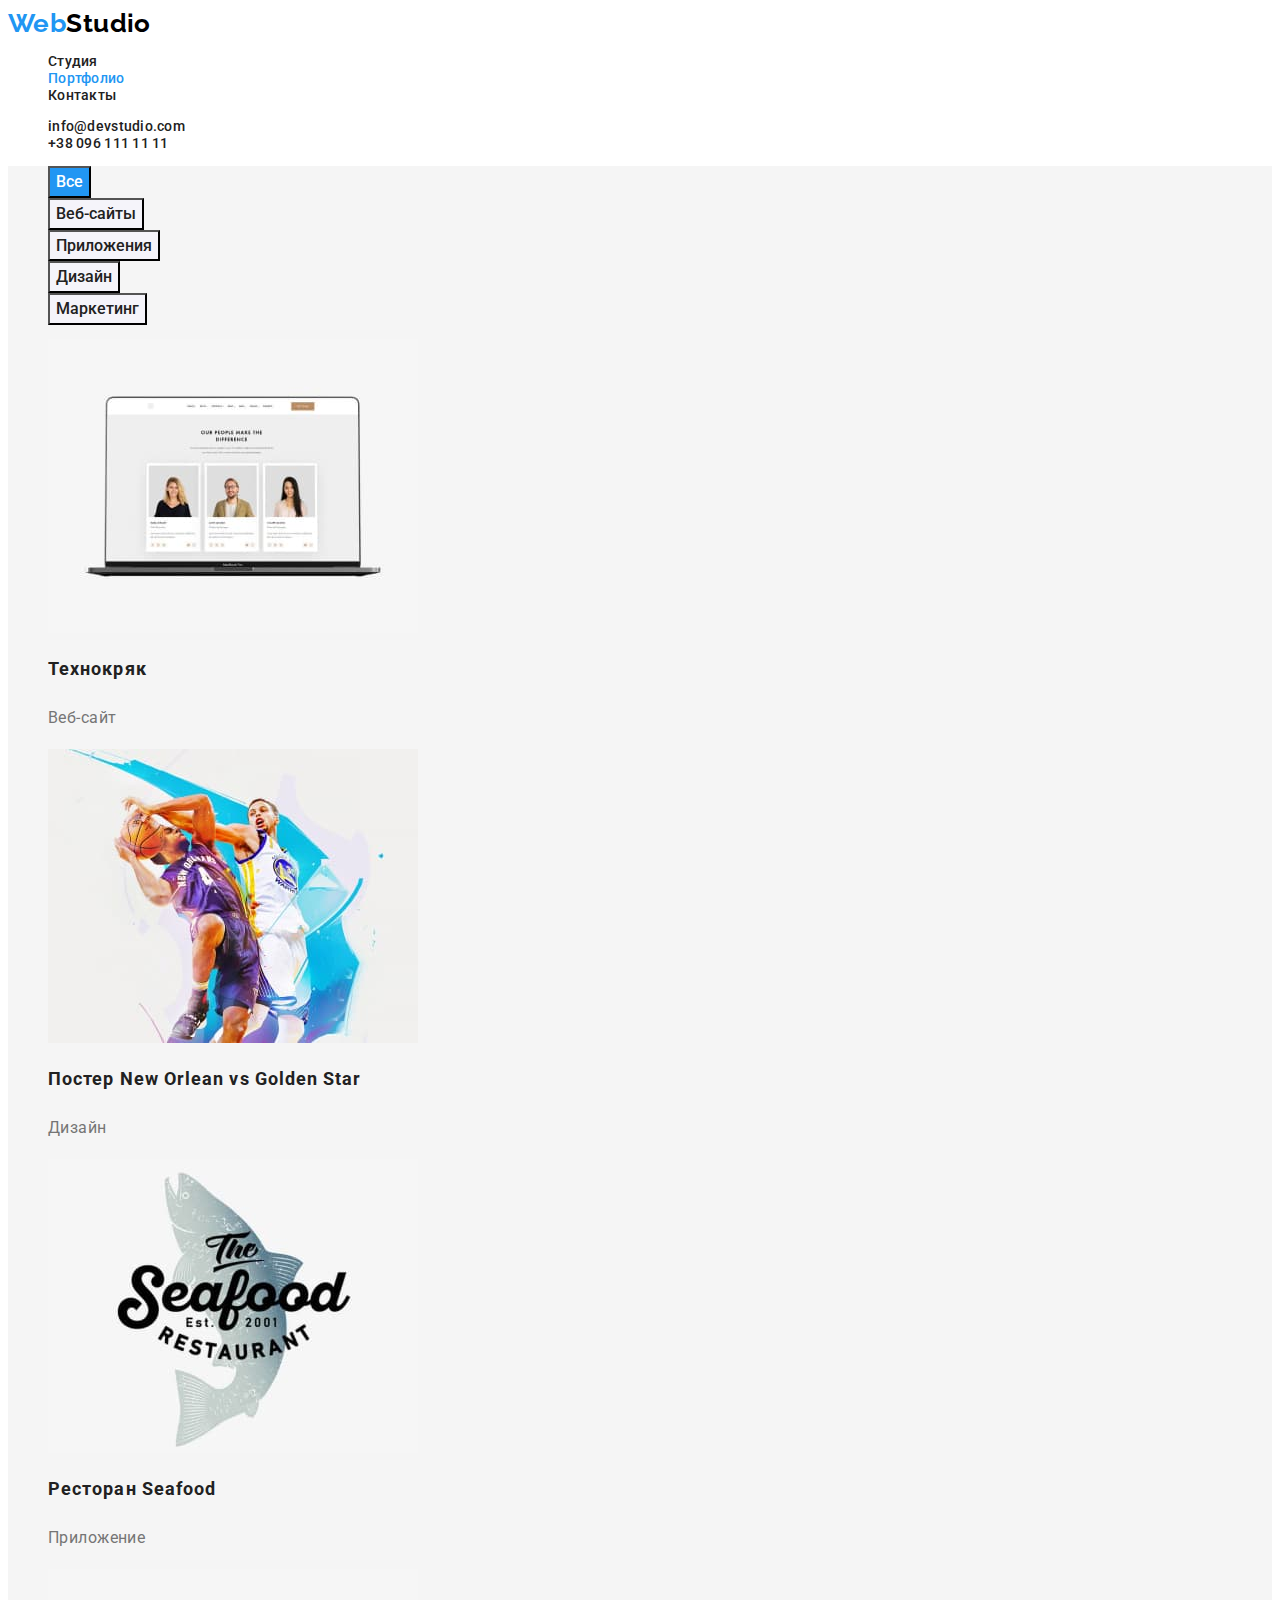
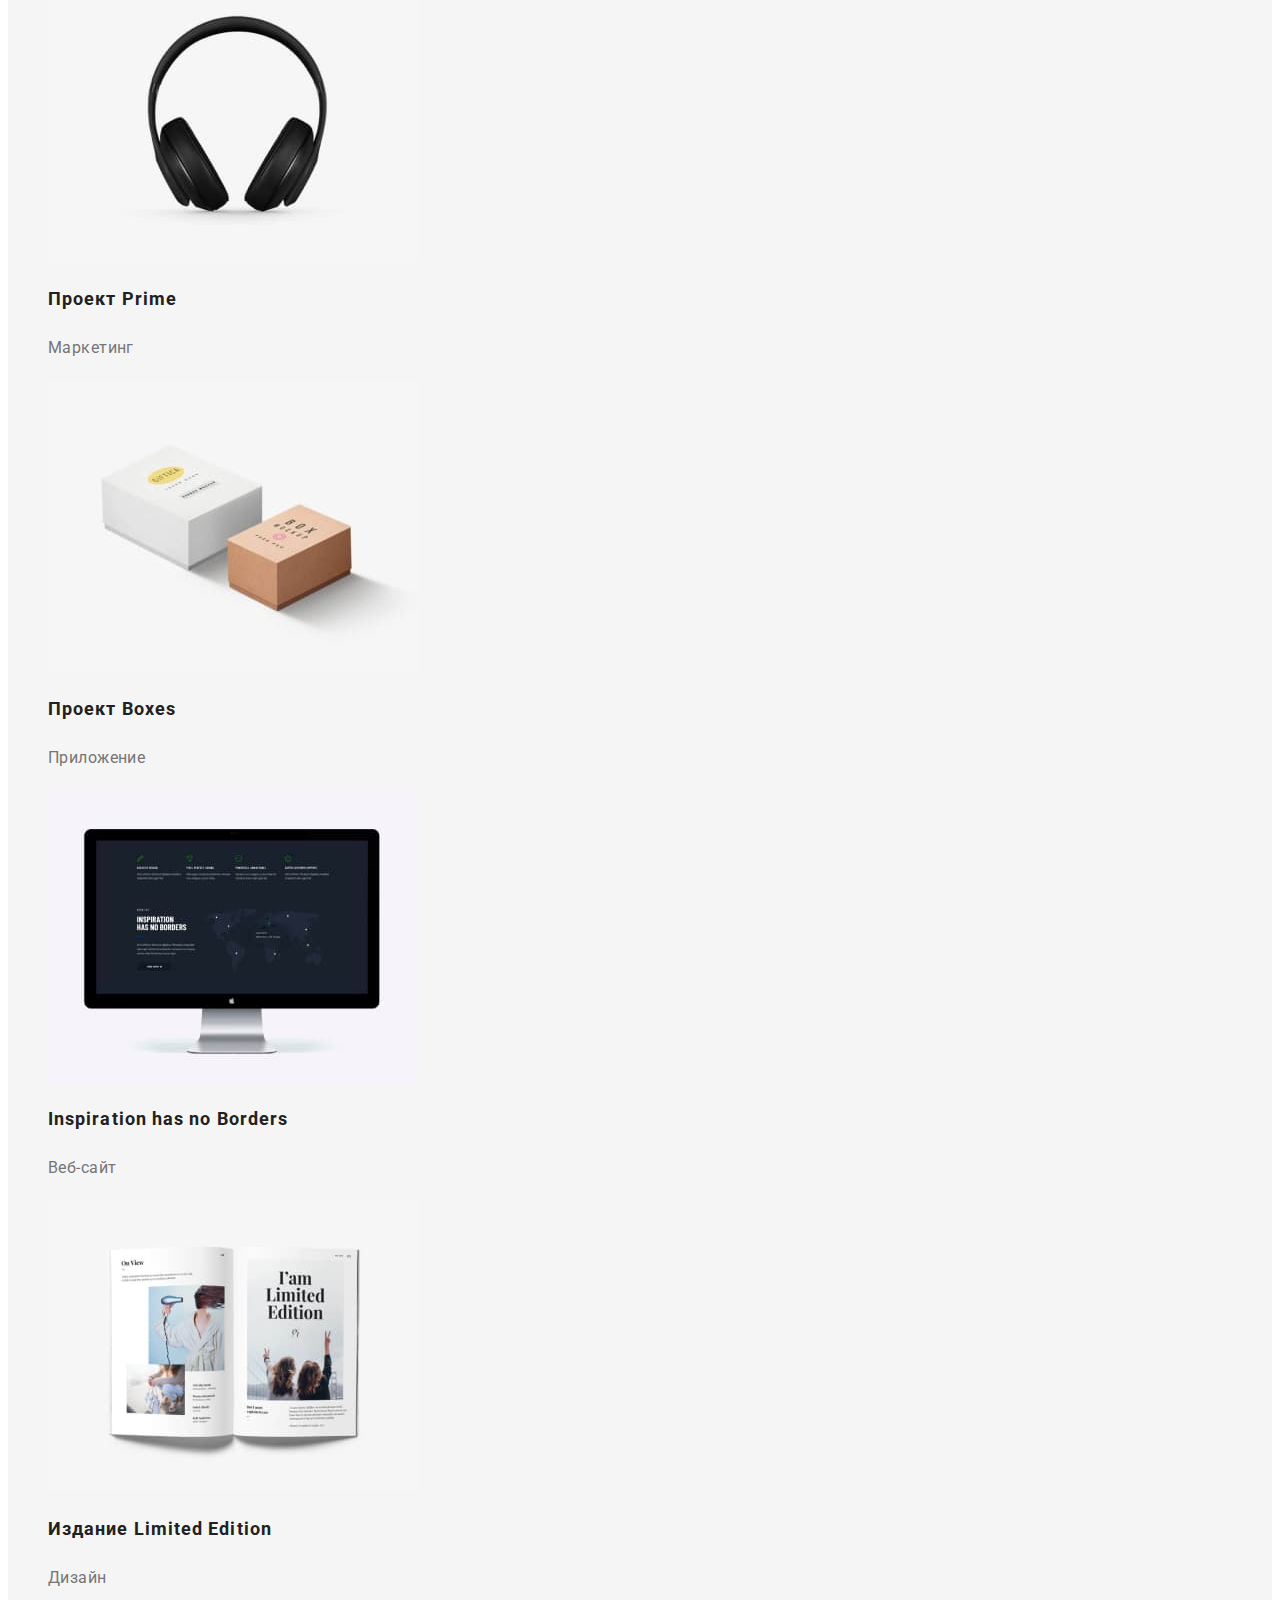
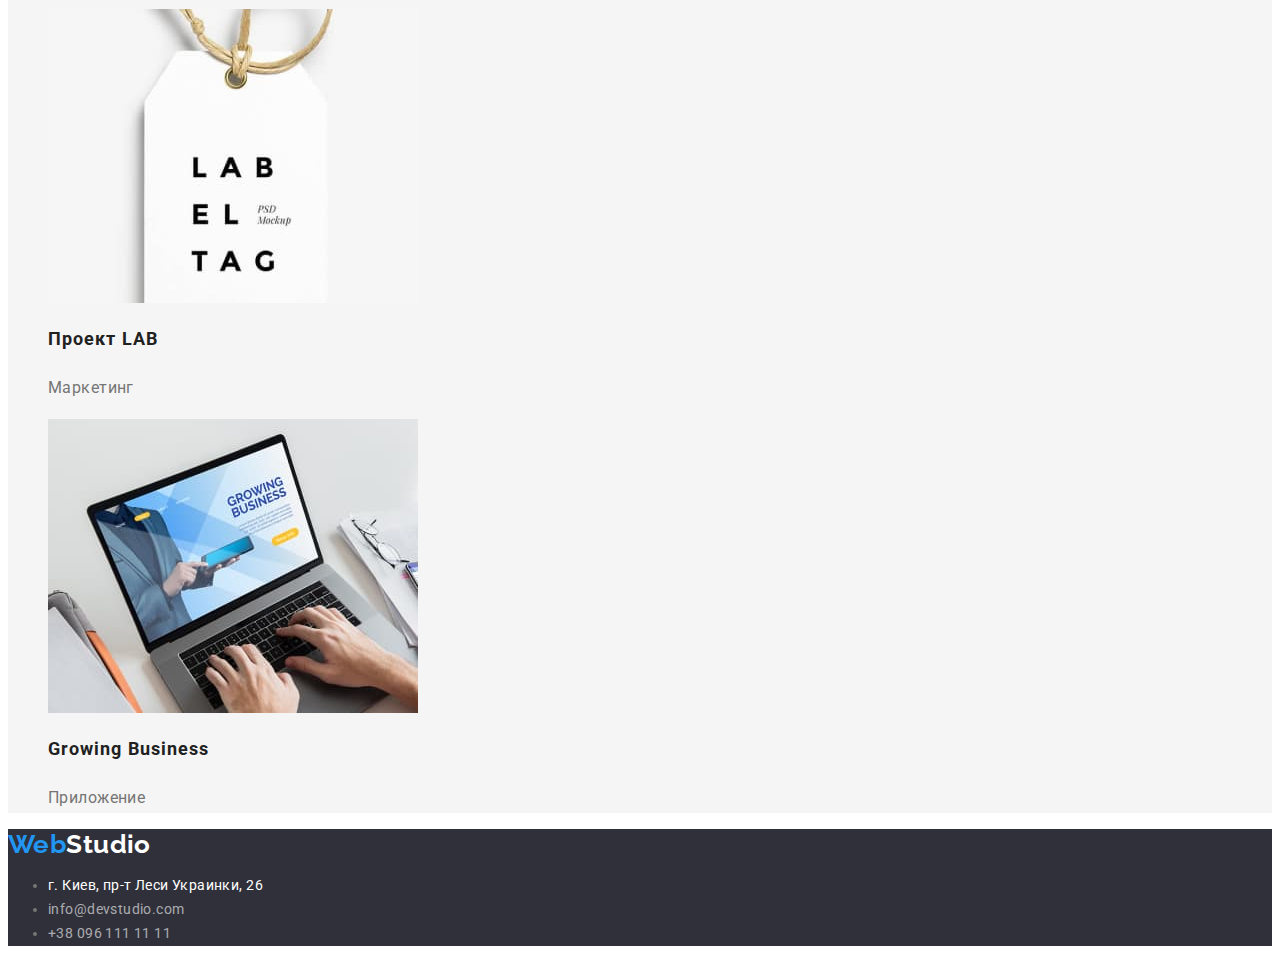
==== commit b1f339af: "редагування з урахуванням коментарів ментора" ====
--- a/portfolio.html
+++ b/portfolio.html
@@ -5,12 +5,17 @@
     <meta http-equiv="X-UA-Compatible" content="IE=edge">
     <meta name="viewport" content="width=device-width, initial-scale=1.0">
     <title>Document</title>
+    <link rel="preconnect" href="https://fonts.googleapis.com">
+    <link rel="preconnect" href="https://fonts.gstatic.com" crossorigin>
+    <link href="https://fonts.googleapis.com/css2?family=Raleway:wght@700&family=Roboto:wght@400;500;700;900&display=swap" rel="stylesheet">
     <link rel="stylesheet" href="./css/styles.css">
 </head>
+
 <body>
+
 <header class="header">
     <nav>
-        <a href="index.html" class="logo header"><span class="logo-accent">Web</span>Studio</a>
+        <a href="index.html" class="logo header link"><span class="logo-accent">Web</span>Studio</a>
 
         <ul class="site-nav list">
             <li><a href="index.html" class="link">Студия</a></li>
@@ -26,30 +31,26 @@
 
 </header>
 
-    <main>
+<main>
+    <section class="projects">
         <h1 class="visually-hidden">Проекты</h1>
-        <section>
-        <h2 class="visually-hidden">Фильтр</h2>
-        <ul class="button-list list">
-            <li><button type="button" class="button">Все</button></li>
-            <li><button type="button" class="button">Веб-сайты</button></li>
-            <li><button type="button" class="button">Приложения</button></li>
-            <li><button type="button" class="button">Дизайн</button></li>
-            <li><button type="button" class="button">Маркетинг</button></li>
-        </ul>  
-        </section>
-
-        <section class="projects">
-              <ul class="projects-list list">
+            <ul class="button-list list">
+                <li><button type="button" class="button current">Все</button></li>
+                <li><button type="button" class="button">Веб-сайты</button></li>
+                <li><button type="button" class="button">Приложения</button></li>
+                <li><button type="button" class="button">Дизайн</button></li>
+                <li><button type="button" class="button">Маркетинг</button></li>
+            </ul>
+            <ul class="projects-list list">
                 <li>
                     <img src="./images/img_1.jpg" alt="Ноутбук" width="370">
                     <h2 class="title">Технокряк</h2>
                     <p class="text">Веб-сайт</p>
                 </li>
                 <li>
-                     <img src="./images/img_2.jpg" alt="Баскетболисты" width="370">
-                     <h2 class="title">Постер New Orlean vs Golden Star</h2>
-                     <p class="text">Дизайн</p>
+                    <img src="./images/img_2.jpg" alt="Баскетболисты" width="370">
+                    <h2 class="title">Постер New Orlean vs Golden Star</h2>
+                    <p class="text">Дизайн</p>
                 </li>
                 <li>
                     <img src="./images/img_3.jpg" alt="Ресторан" width="370">
@@ -87,19 +88,19 @@
                     <p class="text">Приложение</p>
                 </li>
             </ul>
-        </section>
-       
-    </main>
+    </section>
+</main>
 
 <footer class="footer">
-    <a href="./index.html" class="logo footer"><span class="logo-accent">Web</span>Studio</a>
+    <a href="./index.html" class="logo footer link"><span class="logo-accent">Web</span>Studio</a>
 
     <address class="adress">
-        <ul class="list">
-            <li><a href="https://bit.ly/3pXMvUd" class="adress-point" target="_blank" rel="noopener noreferrer">г. Киев,
-                    пр-т Леси Украинки, 26</a></li>
-            <li><a href="mailto:info@devstudio.com" class="adress-link">info@devstudio.com</a></li>
-            <li><a href="tel:380961111111" class="adress-link">+38 096 111 11 11</a></li>
+        <ul class="adress-list">
+            <li><a href="https://bit.ly/3pXMvUd" class="adress-point link" target="_blank" rel="noopener noreferrer">г.
+                    Киев, пр-т Леси Украинки, 26</a></li>
+            <li><a href="mailto:info@devstudio.com" class="adress-link link" class="adress-link">info@devstudio.com</a>
+            </li>
+            <li><a href="tel:380961111111" class="adress-link link">+38 096 111 11 11</a></li>
         </ul>
     </address>
 
--- a/css/styles.css
+++ b/css/styles.css
@@ -4,7 +4,7 @@
     --accent-color: #2196F3;
     --primary-white-color:#FFFFFF;
     --primary-grey-color: #F5F4FA;
-    --primary-background-color: #E5E5E5;
+    --primary-background-color: #F5F5F5;
     --primary-black-color: #2F303A;
     --secondary-black-color: #000000;
     --adress-color: rgba(255, 255, 255, 0.6)
@@ -12,9 +12,9 @@
 
 body {
     color: var(--primary-text-color);
-    background-color: var(--primary-background-color);
-
+    background-color: var(--primary-white-color);
     font-family: Roboto, sans-serif;
+    font-size: 14px;
     letter-spacing: 0.03em;
 }
 
@@ -31,8 +31,18 @@
     overflow: hidden;
 }
 
+.features,
+.activity,
+.projects {
+    background-color: var(--primary-background-color);
+}
+
 .list {
     list-style: none;
+}
+
+.link {
+    text-decoration: none;
 }
 
 /* Хедер */
@@ -61,7 +71,6 @@
     color: var(--title-text-color);
 
     font-weight: 500;
-    font-size: 14px;
     line-height: 1.14;
     letter-spacing: 0.02em;
 }
@@ -99,26 +108,23 @@
 
 /* Качества */
 
-.features-list .title {
-    color: var(--title-text-color);
-
-    font-weight: 700;
-    font-size: 14px;
+.features-title {
+    color: var(--title-text-color);
+
     line-height: 1.14;
     text-transform: uppercase;
 }
 
-.features-list .text{
-    font-size: 14px;
+.features-text{
     line-height: 1.7;
 }
 
 /* Чем занимаемся */
 
-.section-title {
-    color: var(--title-text-color);
-
-    font-weight: 700;
+.activity-title,
+.team-title {
+    color: var(--title-text-color);
+
     font-size: 36px;
     line-height: 1.16;
     text-align: center;
@@ -126,11 +132,11 @@
 
 /* Наша команда */
 
-.section.team {
+.team {
     background-color: var(--primary-grey-color);
 }
 
-.team-list .title {
+.team-list .subtitle {
     color: var(--title-text-color);
 
     font-weight: 500;
@@ -155,10 +161,13 @@
     color: var(--primary-white-color);
 }
 
+.adress {
+    font-style: normal;
+}
+
 .adress-point {
     color: var(--primary-white-color);
 
-    font-size: 14px;
     line-height: 1.71;
 }
 
@@ -166,16 +175,35 @@
     color: var(--adress-color);
     
     font-style: normal;
-    font-size: 14px;
     line-height: 1.71;
 }
 
+.adress-link:hover,
+.adress-link:focus {
+color: var(--accent-color);
+}
+
+/* .site-nav .link:hover,
+.site-nav .link:focus {
+    color: var(--accent-color);
+}
+
+.site-nav .link.current {
+    color: var(--accent-color);
+}
+
+.contact-nav .link:hover,
+.contact-nav .link:focus {
+    color: var(--accent-color); */
+
+
 /* Кнопки */
 
 .button {
     color: var(--title-text-color);
     background-color: var(--primary-grey-color);
 
+    font-family: inherit;
     font-weight: 500;
     font-size: 16px;
     line-height: 1.62;
@@ -204,14 +232,28 @@
     background-color: var(--accent-color);
 }
 
+.button.current {
+   color: var(--primary-white-color);
+   background-color: var(--accent-color); 
+}
+
+.button.current:hover,
+.button.current:focus {
+    color: var(--primary-white-color);
+    background-color: var(--accent-color);
+}
+
 /* Страница портфолио */
 
+.projects {
+    background-color: var(--primary-background-color);
+}
+
 .projects-list .title {
     color: var(--title-text-color);
 
-    font-weight: 700;
     font-size: 18px;
-    line-height: 2.0;
+    line-height: 2;
     letter-spacing: 0.06em;
 }
 
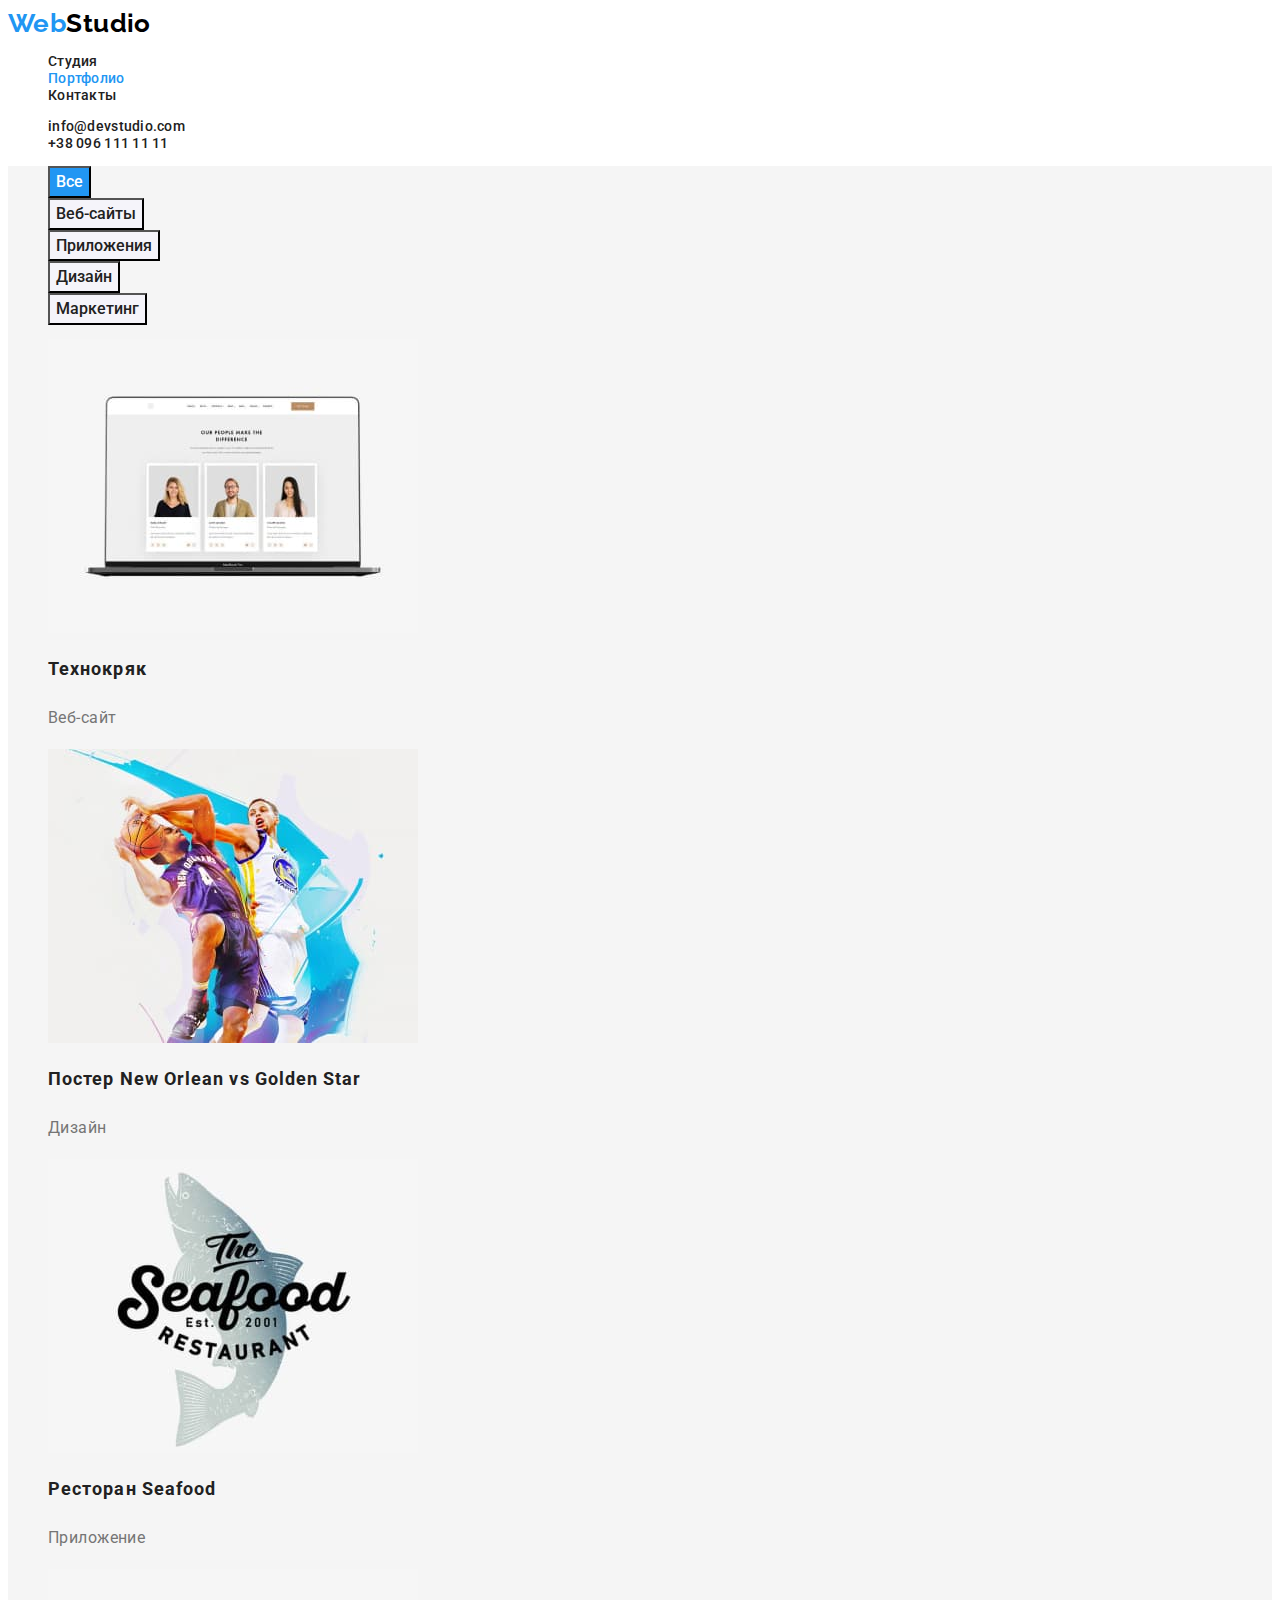
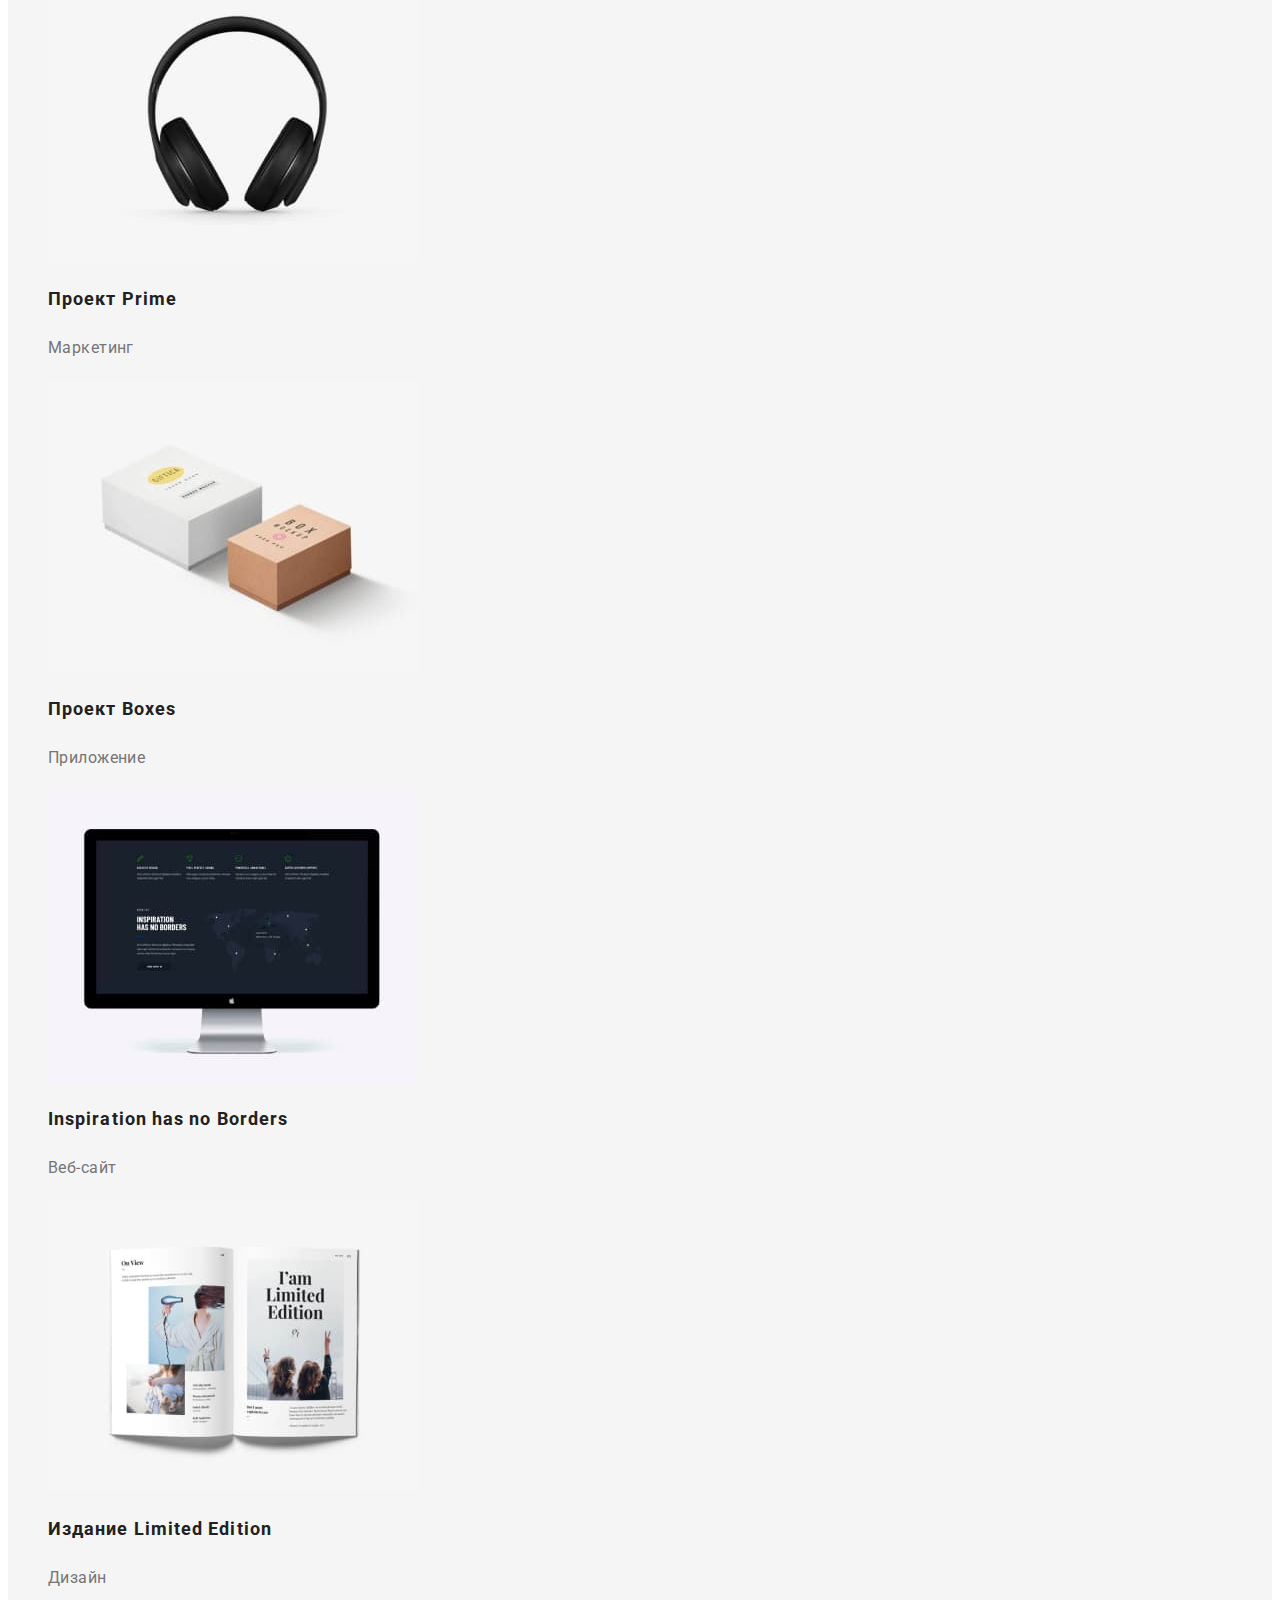
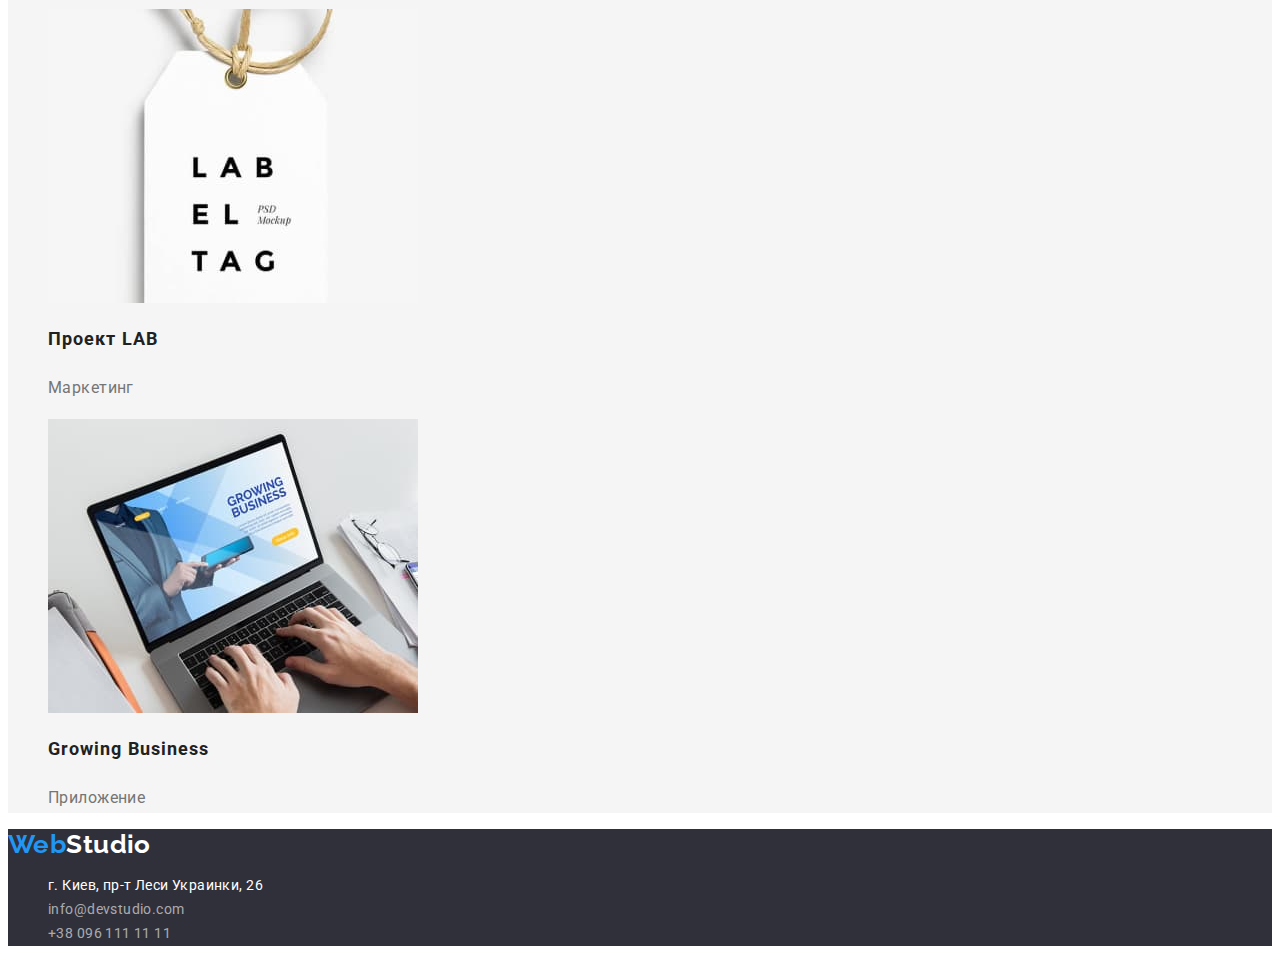
==== commit ec53da6e: "фіналізація" ====
--- a/portfolio.html
+++ b/portfolio.html
@@ -95,7 +95,7 @@
     <a href="./index.html" class="logo footer link"><span class="logo-accent">Web</span>Studio</a>
 
     <address class="adress">
-        <ul class="adress-list">
+        <ul class="adress-list list">
             <li><a href="https://bit.ly/3pXMvUd" class="adress-point link" target="_blank" rel="noopener noreferrer">г.
                     Киев, пр-т Леси Украинки, 26</a></li>
             <li><a href="mailto:info@devstudio.com" class="adress-link link" class="adress-link">info@devstudio.com</a>
--- a/css/styles.css
+++ b/css/styles.css
@@ -110,7 +110,8 @@
 
 .features-title {
     color: var(--title-text-color);
-
+    
+    font-size: 14px;
     line-height: 1.14;
     text-transform: uppercase;
 }
